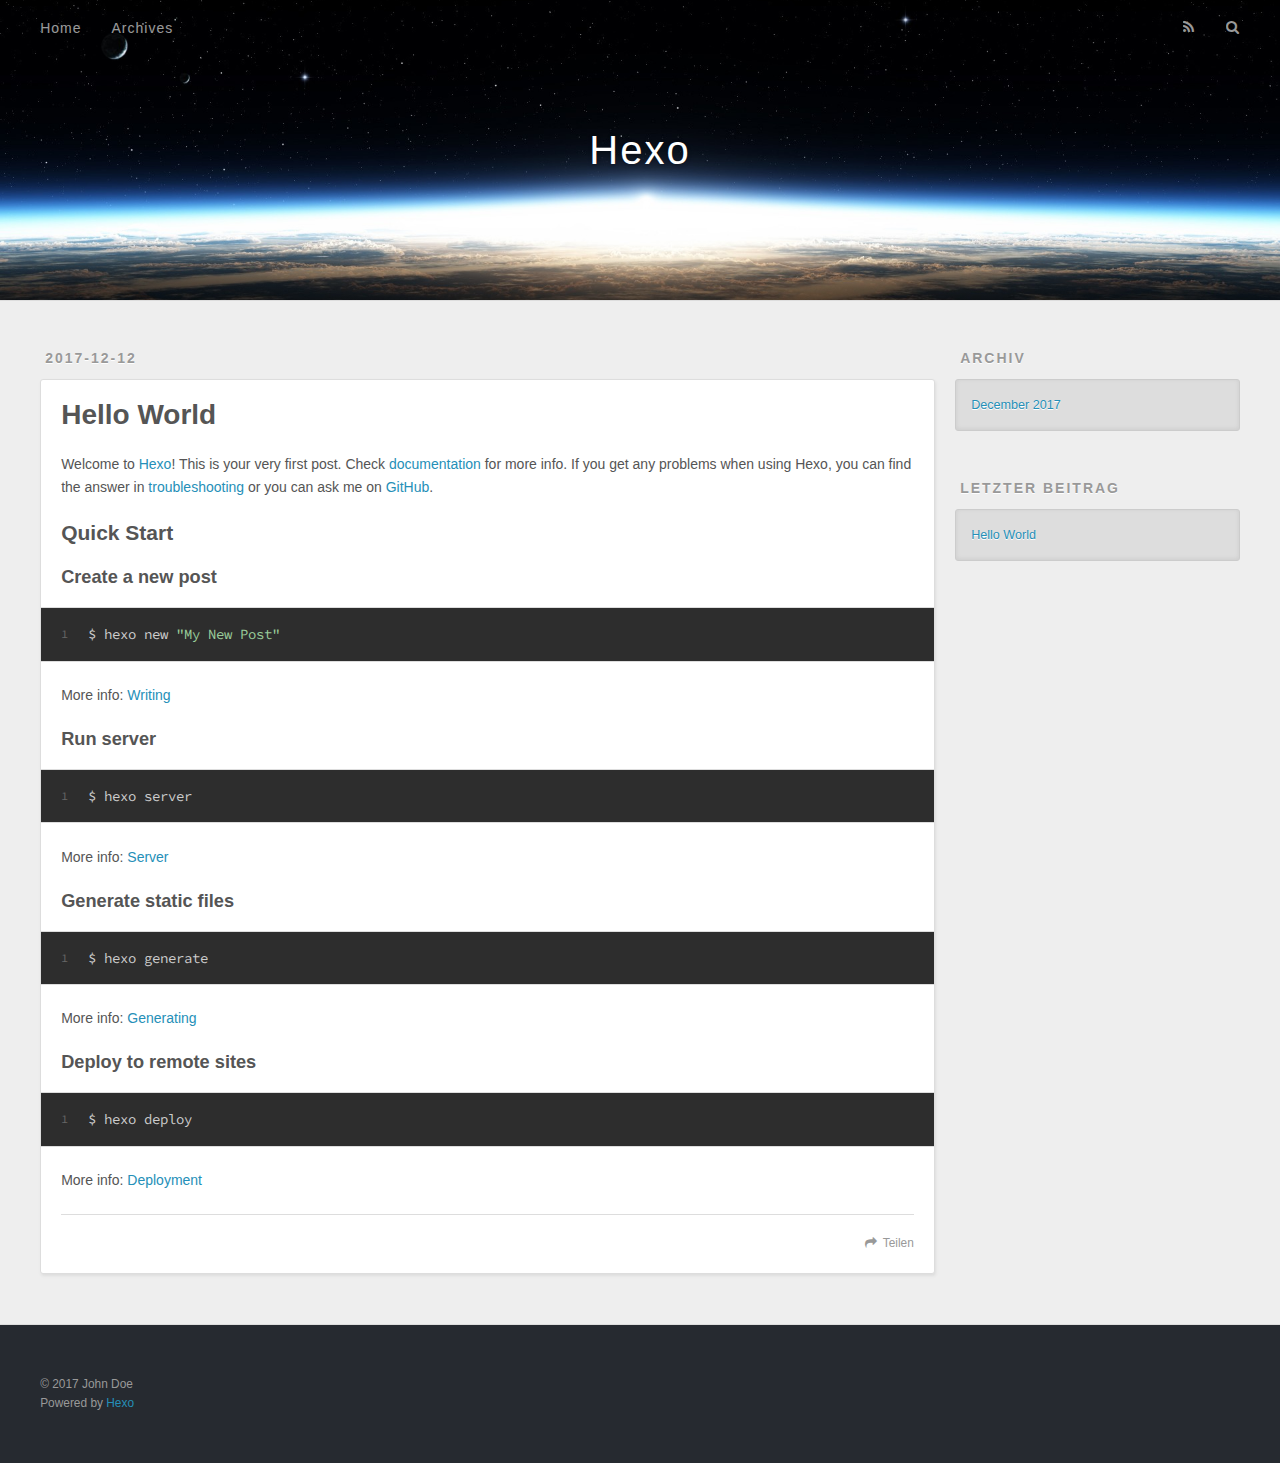
==== index.html @ 8f823b6c "Site updated: 2017-12-12 21:02:18" ====
<!DOCTYPE html>
<html>
<head>
  <meta charset="utf-8">
  

  
  <title>Hexo</title>
  <meta name="viewport" content="width=device-width, initial-scale=1, maximum-scale=1">
  <meta property="og:type" content="website">
<meta property="og:title" content="Hexo">
<meta property="og:url" content="http://yoursite.com/index.html">
<meta property="og:site_name" content="Hexo">
<meta name="twitter:card" content="summary">
<meta name="twitter:title" content="Hexo">
  
    <link rel="alternate" href="/atom.xml" title="Hexo" type="application/atom+xml">
  
  
    <link rel="icon" href="/favicon.png">
  
  
    <link href="//fonts.googleapis.com/css?family=Source+Code+Pro" rel="stylesheet" type="text/css">
  
  <link rel="stylesheet" href="/css/style.css">
</head>

<body>
  <div id="container">
    <div id="wrap">
      <header id="header">
  <div id="banner"></div>
  <div id="header-outer" class="outer">
    <div id="header-title" class="inner">
      <h1 id="logo-wrap">
        <a href="/" id="logo">Hexo</a>
      </h1>
      
    </div>
    <div id="header-inner" class="inner">
      <nav id="main-nav">
        <a id="main-nav-toggle" class="nav-icon"></a>
        
          <a class="main-nav-link" href="/">Home</a>
        
          <a class="main-nav-link" href="/archives">Archives</a>
        
      </nav>
      <nav id="sub-nav">
        
          <a id="nav-rss-link" class="nav-icon" href="/atom.xml" title="RSS Feed"></a>
        
        <a id="nav-search-btn" class="nav-icon" title="Suche"></a>
      </nav>
      <div id="search-form-wrap">
        <form action="//google.com/search" method="get" accept-charset="UTF-8" class="search-form"><input type="search" name="q" class="search-form-input" placeholder="Search"><button type="submit" class="search-form-submit">&#xF002;</button><input type="hidden" name="sitesearch" value="http://yoursite.com"></form>
      </div>
    </div>
  </div>
</header>
      <div class="outer">
        <section id="main">
  
    <article id="post-hello-world" class="article article-type-post" itemscope itemprop="blogPost">
  <div class="article-meta">
    <a href="/2017/12/12/hello-world/" class="article-date">
  <time datetime="2017-12-12T12:50:44.742Z" itemprop="datePublished">2017-12-12</time>
</a>
    
  </div>
  <div class="article-inner">
    
    
      <header class="article-header">
        
  
    <h1 itemprop="name">
      <a class="article-title" href="/2017/12/12/hello-world/">Hello World</a>
    </h1>
  

      </header>
    
    <div class="article-entry" itemprop="articleBody">
      
        <p>Welcome to <a href="https://hexo.io/" target="_blank" rel="noopener">Hexo</a>! This is your very first post. Check <a href="https://hexo.io/docs/" target="_blank" rel="noopener">documentation</a> for more info. If you get any problems when using Hexo, you can find the answer in <a href="https://hexo.io/docs/troubleshooting.html" target="_blank" rel="noopener">troubleshooting</a> or you can ask me on <a href="https://github.com/hexojs/hexo/issues" target="_blank" rel="noopener">GitHub</a>.</p>
<h2 id="Quick-Start"><a href="#Quick-Start" class="headerlink" title="Quick Start"></a>Quick Start</h2><h3 id="Create-a-new-post"><a href="#Create-a-new-post" class="headerlink" title="Create a new post"></a>Create a new post</h3><figure class="highlight bash"><table><tr><td class="gutter"><pre><span class="line">1</span><br></pre></td><td class="code"><pre><span class="line">$ hexo new <span class="string">"My New Post"</span></span><br></pre></td></tr></table></figure>
<p>More info: <a href="https://hexo.io/docs/writing.html" target="_blank" rel="noopener">Writing</a></p>
<h3 id="Run-server"><a href="#Run-server" class="headerlink" title="Run server"></a>Run server</h3><figure class="highlight bash"><table><tr><td class="gutter"><pre><span class="line">1</span><br></pre></td><td class="code"><pre><span class="line">$ hexo server</span><br></pre></td></tr></table></figure>
<p>More info: <a href="https://hexo.io/docs/server.html" target="_blank" rel="noopener">Server</a></p>
<h3 id="Generate-static-files"><a href="#Generate-static-files" class="headerlink" title="Generate static files"></a>Generate static files</h3><figure class="highlight bash"><table><tr><td class="gutter"><pre><span class="line">1</span><br></pre></td><td class="code"><pre><span class="line">$ hexo generate</span><br></pre></td></tr></table></figure>
<p>More info: <a href="https://hexo.io/docs/generating.html" target="_blank" rel="noopener">Generating</a></p>
<h3 id="Deploy-to-remote-sites"><a href="#Deploy-to-remote-sites" class="headerlink" title="Deploy to remote sites"></a>Deploy to remote sites</h3><figure class="highlight bash"><table><tr><td class="gutter"><pre><span class="line">1</span><br></pre></td><td class="code"><pre><span class="line">$ hexo deploy</span><br></pre></td></tr></table></figure>
<p>More info: <a href="https://hexo.io/docs/deployment.html" target="_blank" rel="noopener">Deployment</a></p>

      
    </div>
    <footer class="article-footer">
      <a data-url="http://yoursite.com/2017/12/12/hello-world/" data-id="cjb3mtfdx0000e4c8qocgkkzi" class="article-share-link">Teilen</a>
      
      
    </footer>
  </div>
  
</article>


  


</section>
        
          <aside id="sidebar">
  
    

  
    

  
    
  
    
  <div class="widget-wrap">
    <h3 class="widget-title">Archiv</h3>
    <div class="widget">
      <ul class="archive-list"><li class="archive-list-item"><a class="archive-list-link" href="/archives/2017/12/">December 2017</a></li></ul>
    </div>
  </div>


  
    
  <div class="widget-wrap">
    <h3 class="widget-title">letzter Beitrag</h3>
    <div class="widget">
      <ul>
        
          <li>
            <a href="/2017/12/12/hello-world/">Hello World</a>
          </li>
        
      </ul>
    </div>
  </div>

  
</aside>
        
      </div>
      <footer id="footer">
  
  <div class="outer">
    <div id="footer-info" class="inner">
      &copy; 2017 John Doe<br>
      Powered by <a href="http://hexo.io/" target="_blank">Hexo</a>
    </div>
  </div>
</footer>
    </div>
    <nav id="mobile-nav">
  
    <a href="/" class="mobile-nav-link">Home</a>
  
    <a href="/archives" class="mobile-nav-link">Archives</a>
  
</nav>
    

<script src="//ajax.googleapis.com/ajax/libs/jquery/2.0.3/jquery.min.js"></script>


  <link rel="stylesheet" href="/fancybox/jquery.fancybox.css">
  <script src="/fancybox/jquery.fancybox.pack.js"></script>


<script src="/js/script.js"></script>



  </div>
</body>
</html>
---- css/style.css ----
body {
  width: 100%;
}
body:before,
body:after {
  content: "";
  display: table;
}
body:after {
  clear: both;
}
html,
body,
div,
span,
applet,
object,
iframe,
h1,
h2,
h3,
h4,
h5,
h6,
p,
blockquote,
pre,
a,
abbr,
acronym,
address,
big,
cite,
code,
del,
dfn,
em,
img,
ins,
kbd,
q,
s,
samp,
small,
strike,
strong,
sub,
sup,
tt,
var,
dl,
dt,
dd,
ol,
ul,
li,
fieldset,
form,
label,
legend,
table,
caption,
tbody,
tfoot,
thead,
tr,
th,
td {
  margin: 0;
  padding: 0;
  border: 0;
  outline: 0;
  font-weight: inherit;
  font-style: inherit;
  font-family: inherit;
  font-size: 100%;
  vertical-align: baseline;
}
body {
  line-height: 1;
  color: #000;
  background: #fff;
}
ol,
ul {
  list-style: none;
}
table {
  border-collapse: separate;
  border-spacing: 0;
  vertical-align: middle;
}
caption,
th,
td {
  text-align: left;
  font-weight: normal;
  vertical-align: middle;
}
a img {
  border: none;
}
input,
button {
  margin: 0;
  padding: 0;
}
input::-moz-focus-inner,
button::-moz-focus-inner {
  border: 0;
  padding: 0;
}
@font-face {
  font-family: FontAwesome;
  font-style: normal;
  font-weight: normal;
  src: url("fonts/fontawesome-webfont.eot?v=#4.0.3");
  src: url("fonts/fontawesome-webfont.eot?#iefix&v=#4.0.3") format("embedded-opentype"), url("fonts/fontawesome-webfont.woff?v=#4.0.3") format("woff"), url("fonts/fontawesome-webfont.ttf?v=#4.0.3") format("truetype"), url("fonts/fontawesome-webfont.svg#fontawesomeregular?v=#4.0.3") format("svg");
}
html,
body,
#container {
  height: 100%;
}
body {
  background: #eee;
  font: 14px -apple-system, BlinkMacSystemFont, "Segoe UI", "Roboto", "Oxygen", "Ubuntu", "Cantarell", "Fira Sans", "Droid Sans", "Helvetica Neue", sans-serif;
  -webkit-text-size-adjust: 100%;
}
.outer {
  max-width: 1220px;
  margin: 0 auto;
  padding: 0 20px;
}
.outer:before,
.outer:after {
  content: "";
  display: table;
}
.outer:after {
  clear: both;
}
.inner {
  display: inline;
  float: left;
  width: 98.3333333333333%;
  margin: 0 0.8333333333333%;
}
.left,
.alignleft {
  float: left;
}
.right,
.alignright {
  float: right;
}
.clear {
  clear: both;
}
#container {
  position: relative;
}
.mobile-nav-on {
  overflow: hidden;
}
#wrap {
  height: 100%;
  width: 100%;
  position: absolute;
  top: 0;
  left: 0;
  -webkit-transition: 0.2s ease-out;
  -moz-transition: 0.2s ease-out;
  -ms-transition: 0.2s ease-out;
  transition: 0.2s ease-out;
  z-index: 1;
  background: #eee;
}
.mobile-nav-on #wrap {
  left: 280px;
}
@media screen and (min-width: 768px) {
  #main {
    display: inline;
    float: left;
    width: 73.3333333333333%;
    margin: 0 0.8333333333333%;
  }
}
.article-date,
.article-category-link,
.archive-year,
.widget-title {
  text-decoration: none;
  text-transform: uppercase;
  letter-spacing: 2px;
  color: #999;
  margin-bottom: 1em;
  margin-left: 5px;
  line-height: 1em;
  text-shadow: 0 1px #fff;
  font-weight: bold;
}
.article-inner,
.archive-article-inner {
  background: #fff;
  -webkit-box-shadow: 1px 2px 3px #ddd;
  box-shadow: 1px 2px 3px #ddd;
  border: 1px solid #ddd;
  border-radius: 3px;
}
.article-entry h1,
.widget h1 {
  font-size: 2em;
}
.article-entry h2,
.widget h2 {
  font-size: 1.5em;
}
.article-entry h3,
.widget h3 {
  font-size: 1.3em;
}
.article-entry h4,
.widget h4 {
  font-size: 1.2em;
}
.article-entry h5,
.widget h5 {
  font-size: 1em;
}
.article-entry h6,
.widget h6 {
  font-size: 1em;
  color: #999;
}
.article-entry hr,
.widget hr {
  border: 1px dashed #ddd;
}
.article-entry strong,
.widget strong {
  font-weight: bold;
}
.article-entry em,
.widget em,
.article-entry cite,
.widget cite {
  font-style: italic;
}
.article-entry sup,
.widget sup,
.article-entry sub,
.widget sub {
  font-size: 0.75em;
  line-height: 0;
  position: relative;
  vertical-align: baseline;
}
.article-entry sup,
.widget sup {
  top: -0.5em;
}
.article-entry sub,
.widget sub {
  bottom: -0.2em;
}
.article-entry small,
.widget small {
  font-size: 0.85em;
}
.article-entry acronym,
.widget acronym,
.article-entry abbr,
.widget abbr {
  border-bottom: 1px dotted;
}
.article-entry ul,
.widget ul,
.article-entry ol,
.widget ol,
.article-entry dl,
.widget dl {
  margin: 0 20px;
  line-height: 1.6em;
}
.article-entry ul ul,
.widget ul ul,
.article-entry ol ul,
.widget ol ul,
.article-entry ul ol,
.widget ul ol,
.article-entry ol ol,
.widget ol ol {
  margin-top: 0;
  margin-bottom: 0;
}
.article-entry ul,
.widget ul {
  list-style: disc;
}
.article-entry ol,
.widget ol {
  list-style: decimal;
}
.article-entry dt,
.widget dt {
  font-weight: bold;
}
#header {
  height: 300px;
  position: relative;
  border-bottom: 1px solid #ddd;
}
#header:before,
#header:after {
  content: "";
  position: absolute;
  left: 0;
  right: 0;
  height: 40px;
}
#header:before {
  top: 0;
  background: -webkit-linear-gradient(rgba(0,0,0,0.2), transparent);
  background: -moz-linear-gradient(rgba(0,0,0,0.2), transparent);
  background: -ms-linear-gradient(rgba(0,0,0,0.2), transparent);
  background: linear-gradient(rgba(0,0,0,0.2), transparent);
}
#header:after {
  bottom: 0;
  background: -webkit-linear-gradient(transparent, rgba(0,0,0,0.2));
  background: -moz-linear-gradient(transparent, rgba(0,0,0,0.2));
  background: -ms-linear-gradient(transparent, rgba(0,0,0,0.2));
  background: linear-gradient(transparent, rgba(0,0,0,0.2));
}
#header-outer {
  height: 100%;
  position: relative;
}
#header-inner {
  position: relative;
  overflow: hidden;
}
#banner {
  position: absolute;
  top: 0;
  left: 0;
  width: 100%;
  height: 100%;
  background: url("images/banner.jpg") center #000;
  -webkit-background-size: cover;
  -moz-background-size: cover;
  background-size: cover;
  z-index: -1;
}
#header-title {
  text-align: center;
  height: 40px;
  position: absolute;
  top: 50%;
  left: 0;
  margin-top: -20px;
}
#logo,
#subtitle {
  text-decoration: none;
  color: #fff;
  font-weight: 300;
  text-shadow: 0 1px 4px rgba(0,0,0,0.3);
}
#logo {
  font-size: 40px;
  line-height: 40px;
  letter-spacing: 2px;
}
#subtitle {
  font-size: 16px;
  line-height: 16px;
  letter-spacing: 1px;
}
#subtitle-wrap {
  margin-top: 16px;
}
#main-nav {
  float: left;
  margin-left: -15px;
}
.nav-icon,
.main-nav-link {
  float: left;
  color: #fff;
  opacity: 0.6;
  text-decoration: none;
  text-shadow: 0 1px rgba(0,0,0,0.2);
  -webkit-transition: opacity 0.2s;
  -moz-transition: opacity 0.2s;
  -ms-transition: opacity 0.2s;
  transition: opacity 0.2s;
  display: block;
  padding: 20px 15px;
}
.nav-icon:hover,
.main-nav-link:hover {
  opacity: 1;
}
.nav-icon {
  font-family: FontAwesome;
  text-align: center;
  font-size: 14px;
  width: 14px;
  height: 14px;
  padding: 20px 15px;
  position: relative;
  cursor: pointer;
}
.main-nav-link {
  font-weight: 300;
  letter-spacing: 1px;
}
@media screen and (max-width: 479px) {
  .main-nav-link {
    display: none;
  }
}
#main-nav-toggle {
  display: none;
}
#main-nav-toggle:before {
  content: "\f0c9";
}
@media screen and (max-width: 479px) {
  #main-nav-toggle {
    display: block;
  }
}
#sub-nav {
  float: right;
  margin-right: -15px;
}
#nav-rss-link:before {
  content: "\f09e";
}
#nav-search-btn:before {
  content: "\f002";
}
#search-form-wrap {
  position: absolute;
  top: 15px;
  width: 150px;
  height: 30px;
  right: -150px;
  opacity: 0;
  -webkit-transition: 0.2s ease-out;
  -moz-transition: 0.2s ease-out;
  -ms-transition: 0.2s ease-out;
  transition: 0.2s ease-out;
}
#search-form-wrap.on {
  opacity: 1;
  right: 0;
}
@media screen and (max-width: 479px) {
  #search-form-wrap {
    width: 100%;
    right: -100%;
  }
}
.search-form {
  position: absolute;
  top: 0;
  left: 0;
  right: 0;
  background: #fff;
  padding: 5px 15px;
  border-radius: 15px;
  -webkit-box-shadow: 0 0 10px rgba(0,0,0,0.3);
  box-shadow: 0 0 10px rgba(0,0,0,0.3);
}
.search-form-input {
  border: none;
  background: none;
  color: #555;
  width: 100%;
  font: 13px -apple-system, BlinkMacSystemFont, "Segoe UI", "Roboto", "Oxygen", "Ubuntu", "Cantarell", "Fira Sans", "Droid Sans", "Helvetica Neue", sans-serif;
  outline: none;
}
.search-form-input::-webkit-search-results-decoration,
.search-form-input::-webkit-search-cancel-button {
  -webkit-appearance: none;
}
.search-form-submit {
  position: absolute;
  top: 50%;
  right: 10px;
  margin-top: -7px;
  font: 13px FontAwesome;
  border: none;
  background: none;
  color: #bbb;
  cursor: pointer;
}
.search-form-submit:hover,
.search-form-submit:focus {
  color: #777;
}
.article {
  margin: 50px 0;
}
.article-inner {
  overflow: hidden;
}
.article-meta:before,
.article-meta:after {
  content: "";
  display: table;
}
.article-meta:after {
  clear: both;
}
.article-date {
  float: left;
}
.article-category {
  float: left;
  line-height: 1em;
  color: #ccc;
  text-shadow: 0 1px #fff;
  margin-left: 8px;
}
.article-category:before {
  content: "\2022";
}
.article-category-link {
  margin: 0 12px 1em;
}
.article-header {
  padding: 20px 20px 0;
}
.article-title {
  text-decoration: none;
  font-size: 2em;
  font-weight: bold;
  color: #555;
  line-height: 1.1em;
  -webkit-transition: color 0.2s;
  -moz-transition: color 0.2s;
  -ms-transition: color 0.2s;
  transition: color 0.2s;
}
a.article-title:hover {
  color: #258fb8;
}
.article-entry {
  color: #555;
  padding: 0 20px;
}
.article-entry:before,
.article-entry:after {
  content: "";
  display: table;
}
.article-entry:after {
  clear: both;
}
.article-entry p,
.article-entry table {
  line-height: 1.6em;
  margin: 1.6em 0;
}
.article-entry h1,
.article-entry h2,
.article-entry h3,
.article-entry h4,
.article-entry h5,
.article-entry h6 {
  font-weight: bold;
}
.article-entry h1,
.article-entry h2,
.article-entry h3,
.article-entry h4,
.article-entry h5,
.article-entry h6 {
  line-height: 1.1em;
  margin: 1.1em 0;
}
.article-entry a {
  color: #258fb8;
  text-decoration: none;
}
.article-entry a:hover {
  text-decoration: underline;
}
.article-entry ul,
.article-entry ol,
.article-entry dl {
  margin-top: 1.6em;
  margin-bottom: 1.6em;
}
.article-entry img,
.article-entry video {
  max-width: 100%;
  height: auto;
  display: block;
  margin: auto;
}
.article-entry iframe {
  border: none;
}
.article-entry table {
  width: 100%;
  border-collapse: collapse;
  border-spacing: 0;
}
.article-entry th {
  font-weight: bold;
  border-bottom: 3px solid #ddd;
  padding-bottom: 0.5em;
}
.article-entry td {
  border-bottom: 1px solid #ddd;
  padding: 10px 0;
}
.article-entry blockquote {
  font-family: Georgia, "Times New Roman", serif;
  font-size: 1.4em;
  margin: 1.6em 20px;
  text-align: center;
}
.article-entry blockquote footer {
  font-size: 14px;
  margin: 1.6em 0;
  font-family: -apple-system, BlinkMacSystemFont, "Segoe UI", "Roboto", "Oxygen", "Ubuntu", "Cantarell", "Fira Sans", "Droid Sans", "Helvetica Neue", sans-serif;
}
.article-entry blockquote footer cite:before {
  content: "—";
  padding: 0 0.5em;
}
.article-entry .pullquote {
  text-align: left;
  width: 45%;
  margin: 0;
}
.article-entry .pullquote.left {
  margin-left: 0.5em;
  margin-right: 1em;
}
.article-entry .pullquote.right {
  margin-right: 0.5em;
  margin-left: 1em;
}
.article-entry .caption {
  color: #999;
  display: block;
  font-size: 0.9em;
  margin-top: 0.5em;
  position: relative;
  text-align: center;
}
.article-entry .video-container {
  position: relative;
  padding-top: 56.25%;
  height: 0;
  overflow: hidden;
}
.article-entry .video-container iframe,
.article-entry .video-container object,
.article-entry .video-container embed {
  position: absolute;
  top: 0;
  left: 0;
  width: 100%;
  height: 100%;
  margin-top: 0;
}
.article-more-link a {
  display: inline-block;
  line-height: 1em;
  padding: 6px 15px;
  border-radius: 15px;
  background: #eee;
  color: #999;
  text-shadow: 0 1px #fff;
  text-decoration: none;
}
.article-more-link a:hover {
  background: #258fb8;
  color: #fff;
  text-decoration: none;
  text-shadow: 0 1px #1e7293;
}
.article-footer {
  font-size: 0.85em;
  line-height: 1.6em;
  border-top: 1px solid #ddd;
  padding-top: 1.6em;
  margin: 0 20px 20px;
}
.article-footer:before,
.article-footer:after {
  content: "";
  display: table;
}
.article-footer:after {
  clear: both;
}
.article-footer a {
  color: #999;
  text-decoration: none;
}
.article-footer a:hover {
  color: #555;
}
.article-tag-list-item {
  float: left;
  margin-right: 10px;
}
.article-tag-list-link:before {
  content: "#";
}
.article-comment-link {
  float: right;
}
.article-comment-link:before {
  content: "\f075";
  font-family: FontAwesome;
  padding-right: 8px;
}
.article-share-link {
  cursor: pointer;
  float: right;
  margin-left: 20px;
}
.article-share-link:before {
  content: "\f064";
  font-family: FontAwesome;
  padding-right: 6px;
}
#article-nav {
  position: relative;
}
#article-nav:before,
#article-nav:after {
  content: "";
  display: table;
}
#article-nav:after {
  clear: both;
}
@media screen and (min-width: 768px) {
  #article-nav {
    margin: 50px 0;
  }
  #article-nav:before {
    width: 8px;
    height: 8px;
    position: absolute;
    top: 50%;
    left: 50%;
    margin-top: -4px;
    margin-left: -4px;
    content: "";
    border-radius: 50%;
    background: #ddd;
    -webkit-box-shadow: 0 1px 2px #fff;
    box-shadow: 0 1px 2px #fff;
  }
}
.article-nav-link-wrap {
  text-decoration: none;
  text-shadow: 0 1px #fff;
  color: #999;
  -webkit-box-sizing: border-box;
  -moz-box-sizing: border-box;
  box-sizing: border-box;
  margin-top: 50px;
  text-align: center;
  display: block;
}
.article-nav-link-wrap:hover {
  color: #555;
}
@media screen and (min-width: 768px) {
  .article-nav-link-wrap {
    width: 50%;
    margin-top: 0;
  }
}
@media screen and (min-width: 768px) {
  #article-nav-newer {
    float: left;
    text-align: right;
    padding-right: 20px;
  }
}
@media screen and (min-width: 768px) {
  #article-nav-older {
    float: right;
    text-align: left;
    padding-left: 20px;
  }
}
.article-nav-caption {
  text-transform: uppercase;
  letter-spacing: 2px;
  color: #ddd;
  line-height: 1em;
  font-weight: bold;
}
#article-nav-newer .article-nav-caption {
  margin-right: -2px;
}
.article-nav-title {
  font-size: 0.85em;
  line-height: 1.6em;
  margin-top: 0.5em;
}
.article-share-box {
  position: absolute;
  display: none;
  background: #fff;
  -webkit-box-shadow: 1px 2px 10px rgba(0,0,0,0.2);
  box-shadow: 1px 2px 10px rgba(0,0,0,0.2);
  border-radius: 3px;
  margin-left: -145px;
  overflow: hidden;
  z-index: 1;
}
.article-share-box.on {
  display: block;
}
.article-share-input {
  width: 100%;
  background: none;
  -webkit-box-sizing: border-box;
  -moz-box-sizing: border-box;
  box-sizing: border-box;
  font: 14px -apple-system, BlinkMacSystemFont, "Segoe UI", "Roboto", "Oxygen", "Ubuntu", "Cantarell", "Fira Sans", "Droid Sans", "Helvetica Neue", sans-serif;
  padding: 0 15px;
  color: #555;
  outline: none;
  border: 1px solid #ddd;
  border-radius: 3px 3px 0 0;
  height: 36px;
  line-height: 36px;
}
.article-share-links {
  background: #eee;
}
.article-share-links:before,
.article-share-links:after {
  content: "";
  display: table;
}
.article-share-links:after {
  clear: both;
}
.article-share-twitter,
.article-share-facebook,
.article-share-pinterest,
.article-share-google {
  width: 50px;
  height: 36px;
  display: block;
  float: left;
  position: relative;
  color: #999;
  text-shadow: 0 1px #fff;
}
.article-share-twitter:before,
.article-share-facebook:before,
.article-share-pinterest:before,
.article-share-google:before {
  font-size: 20px;
  font-family: FontAwesome;
  width: 20px;
  height: 20px;
  position: absolute;
  top: 50%;
  left: 50%;
  margin-top: -10px;
  margin-left: -10px;
  text-align: center;
}
.article-share-twitter:hover,
.article-share-facebook:hover,
.article-share-pinterest:hover,
.article-share-google:hover {
  color: #fff;
}
.article-share-twitter:before {
  content: "\f099";
}
.article-share-twitter:hover {
  background: #00aced;
  text-shadow: 0 1px #008abe;
}
.article-share-facebook:before {
  content: "\f09a";
}
.article-share-facebook:hover {
  background: #3b5998;
  text-shadow: 0 1px #2f477a;
}
.article-share-pinterest:before {
  content: "\f0d2";
}
.article-share-pinterest:hover {
  background: #cb2027;
  text-shadow: 0 1px #a21a1f;
}
.article-share-google:before {
  content: "\f0d5";
}
.article-share-google:hover {
  background: #dd4b39;
  text-shadow: 0 1px #be3221;
}
.article-gallery {
  background: #000;
  position: relative;
}
.article-gallery-photos {
  position: relative;
  overflow: hidden;
}
.article-gallery-img {
  display: none;
  max-width: 100%;
}
.article-gallery-img:first-child {
  display: block;
}
.article-gallery-img.loaded {
  position: absolute;
  display: block;
}
.article-gallery-img img {
  display: block;
  max-width: 100%;
  margin: 0 auto;
}
#comments {
  background: #fff;
  -webkit-box-shadow: 1px 2px 3px #ddd;
  box-shadow: 1px 2px 3px #ddd;
  padding: 20px;
  border: 1px solid #ddd;
  border-radius: 3px;
  margin: 50px 0;
}
#comments a {
  color: #258fb8;
}
.archives-wrap {
  margin: 50px 0;
}
.archives:before,
.archives:after {
  content: "";
  display: table;
}
.archives:after {
  clear: both;
}
.archive-year-wrap {
  margin-bottom: 1em;
}
.archives {
  -webkit-column-gap: 10px;
  -moz-column-gap: 10px;
  column-gap: 10px;
}
@media screen and (min-width: 480px) and (max-width: 767px) {
  .archives {
    -webkit-column-count: 2;
    -moz-column-count: 2;
    column-count: 2;
  }
}
@media screen and (min-width: 768px) {
  .archives {
    -webkit-column-count: 3;
    -moz-column-count: 3;
    column-count: 3;
  }
}
.archive-article {
  -webkit-column-break-inside: avoid;
  page-break-inside: avoid;
  overflow: hidden;
  break-inside: avoid-column;
}
.archive-article-inner {
  padding: 10px;
  margin-bottom: 15px;
}
.archive-article-title {
  text-decoration: none;
  font-weight: bold;
  color: #555;
  -webkit-transition: color 0.2s;
  -moz-transition: color 0.2s;
  -ms-transition: color 0.2s;
  transition: color 0.2s;
  line-height: 1.6em;
}
.archive-article-title:hover {
  color: #258fb8;
}
.archive-article-footer {
  margin-top: 1em;
}
.archive-article-date {
  color: #999;
  text-decoration: none;
  font-size: 0.85em;
  line-height: 1em;
  margin-bottom: 0.5em;
  display: block;
}
#page-nav {
  margin: 50px auto;
  background: #fff;
  -webkit-box-shadow: 1px 2px 3px #ddd;
  box-shadow: 1px 2px 3px #ddd;
  border: 1px solid #ddd;
  border-radius: 3px;
  text-align: center;
  color: #999;
  overflow: hidden;
}
#page-nav:before,
#page-nav:after {
  content: "";
  display: table;
}
#page-nav:after {
  clear: both;
}
#page-nav a,
#page-nav span {
  padding: 10px 20px;
  line-height: 1;
  height: 2ex;
}
#page-nav a {
  color: #999;
  text-decoration: none;
}
#page-nav a:hover {
  background: #999;
  color: #fff;
}
#page-nav .prev {
  float: left;
}
#page-nav .next {
  float: right;
}
#page-nav .page-number {
  display: inline-block;
}
@media screen and (max-width: 479px) {
  #page-nav .page-number {
    display: none;
  }
}
#page-nav .current {
  color: #555;
  font-weight: bold;
}
#page-nav .space {
  color: #ddd;
}
#footer {
  background: #262a30;
  padding: 50px 0;
  border-top: 1px solid #ddd;
  color: #999;
}
#footer a {
  color: #258fb8;
  text-decoration: none;
}
#footer a:hover {
  text-decoration: underline;
}
#footer-info {
  line-height: 1.6em;
  font-size: 0.85em;
}
.article-entry pre,
.article-entry .highlight {
  background: #2d2d2d;
  margin: 0 -20px;
  padding: 15px 20px;
  border-style: solid;
  border-color: #ddd;
  border-width: 1px 0;
  overflow: auto;
  color: #ccc;
  line-height: 22.400000000000002px;
}
.article-entry .highlight .gutter pre,
.article-entry .gist .gist-file .gist-data .line-numbers {
  color: #666;
  font-size: 0.85em;
}
.article-entry pre,
.article-entry code {
  font-family: "Source Code Pro", Consolas, Monaco, Menlo, Consolas, monospace;
}
.article-entry code {
  background: #eee;
  text-shadow: 0 1px #fff;
  padding: 0 0.3em;
}
.article-entry pre code {
  background: none;
  text-shadow: none;
  padding: 0;
}
.article-entry .highlight pre {
  border: none;
  margin: 0;
  padding: 0;
}
.article-entry .highlight table {
  margin: 0;
  width: auto;
}
.article-entry .highlight td {
  border: none;
  padding: 0;
}
.article-entry .highlight figcaption {
  font-size: 0.85em;
  color: #999;
  line-height: 1em;
  margin-bottom: 1em;
}
.article-entry .highlight figcaption:before,
.article-entry .highlight figcaption:after {
  content: "";
  display: table;
}
.article-entry .highlight figcaption:after {
  clear: both;
}
.article-entry .highlight figcaption a {
  float: right;
}
.article-entry .highlight .gutter pre {
  text-align: right;
  padding-right: 20px;
}
.article-entry .highlight .line {
  height: 22.400000000000002px;
}
.article-entry .highlight .line.marked {
  background: #515151;
}
.article-entry .gist {
  margin: 0 -20px;
  border-style: solid;
  border-color: #ddd;
  border-width: 1px 0;
  background: #2d2d2d;
  padding: 15px 20px 15px 0;
}
.article-entry .gist .gist-file {
  border: none;
  font-family: "Source Code Pro", Consolas, Monaco, Menlo, Consolas, monospace;
  margin: 0;
}
.article-entry .gist .gist-file .gist-data {
  background: none;
  border: none;
}
.article-entry .gist .gist-file .gist-data .line-numbers {
  background: none;
  border: none;
  padding: 0 20px 0 0;
}
.article-entry .gist .gist-file .gist-data .line-data {
  padding: 0 !important;
}
.article-entry .gist .gist-file .highlight {
  margin: 0;
  padding: 0;
  border: none;
}
.article-entry .gist .gist-file .gist-meta {
  background: #2d2d2d;
  color: #999;
  font: 0.85em -apple-system, BlinkMacSystemFont, "Segoe UI", "Roboto", "Oxygen", "Ubuntu", "Cantarell", "Fira Sans", "Droid Sans", "Helvetica Neue", sans-serif;
  text-shadow: 0 0;
  padding: 0;
  margin-top: 1em;
  margin-left: 20px;
}
.article-entry .gist .gist-file .gist-meta a {
  color: #258fb8;
  font-weight: normal;
}
.article-entry .gist .gist-file .gist-meta a:hover {
  text-decoration: underline;
}
pre .comment,
pre .title {
  color: #999;
}
pre .variable,
pre .attribute,
pre .tag,
pre .regexp,
pre .ruby .constant,
pre .xml .tag .title,
pre .xml .pi,
pre .xml .doctype,
pre .html .doctype,
pre .css .id,
pre .css .class,
pre .css .pseudo {
  color: #f2777a;
}
pre .number,
pre .preprocessor,
pre .built_in,
pre .literal,
pre .params,
pre .constant {
  color: #f99157;
}
pre .class,
pre .ruby .class .title,
pre .css .rules .attribute {
  color: #9c9;
}
pre .string,
pre .value,
pre .inheritance,
pre .header,
pre .ruby .symbol,
pre .xml .cdata {
  color: #9c9;
}
pre .css .hexcolor {
  color: #6cc;
}
pre .function,
pre .python .decorator,
pre .python .title,
pre .ruby .function .title,
pre .ruby .title .keyword,
pre .perl .sub,
pre .javascript .title,
pre .coffeescript .title {
  color: #69c;
}
pre .keyword,
pre .javascript .function {
  color: #c9c;
}
@media screen and (max-width: 479px) {
  #mobile-nav {
    position: absolute;
    top: 0;
    left: 0;
    width: 280px;
    height: 100%;
    background: #191919;
    border-right: 1px solid #fff;
  }
}
@media screen and (max-width: 479px) {
  .mobile-nav-link {
    display: block;
    color: #999;
    text-decoration: none;
    padding: 15px 20px;
    font-weight: bold;
  }
  .mobile-nav-link:hover {
    color: #fff;
  }
}
@media screen and (min-width: 768px) {
  #sidebar {
    display: inline;
    float: left;
    width: 23.3333333333333%;
    margin: 0 0.8333333333333%;
  }
}
.widget-wrap {
  margin: 50px 0;
}
.widget {
  color: #777;
  text-shadow: 0 1px #fff;
  background: #ddd;
  -webkit-box-shadow: 0 -1px 4px #ccc inset;
  box-shadow: 0 -1px 4px #ccc inset;
  border: 1px solid #ccc;
  padding: 15px;
  border-radius: 3px;
}
.widget a {
  color: #258fb8;
  text-decoration: none;
}
.widget a:hover {
  text-decoration: underline;
}
.widget ul ul,
.widget ol ul,
.widget dl ul,
.widget ul ol,
.widget ol ol,
.widget dl ol,
.widget ul dl,
.widget ol dl,
.widget dl dl {
  margin-left: 15px;
  list-style: disc;
}
.widget {
  line-height: 1.6em;
  word-wrap: break-word;
  font-size: 0.9em;
}
.widget ul,
.widget ol {
  list-style: none;
  margin: 0;
}
.widget ul ul,
.widget ol ul,
.widget ul ol,
.widget ol ol {
  margin: 0 20px;
}
.widget ul ul,
.widget ol ul {
  list-style: disc;
}
.widget ul ol,
.widget ol ol {
  list-style: decimal;
}
.category-list-count,
.tag-list-count,
.archive-list-count {
  padding-left: 5px;
  color: #999;
  font-size: 0.85em;
}
.category-list-count:before,
.tag-list-count:before,
.archive-list-count:before {
  content: "(";
}
.category-list-count:after,
.tag-list-count:after,
.archive-list-count:after {
  content: ")";
}
.tagcloud a {
  margin-right: 5px;
  display: inline-block;
}
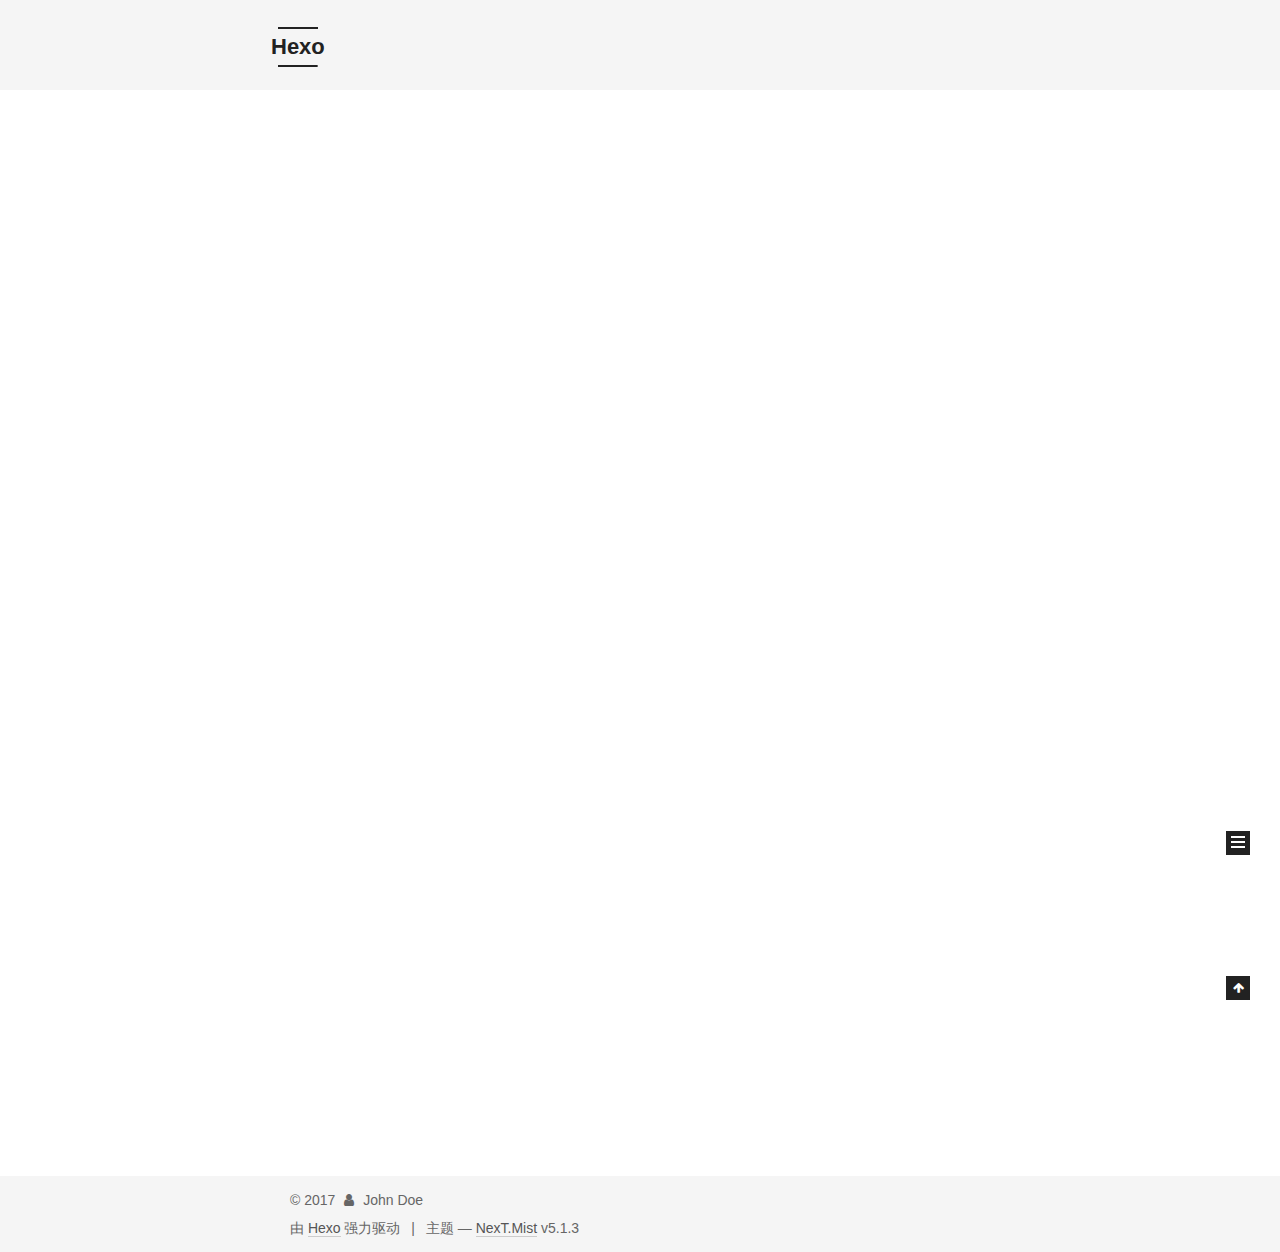
==== commit 29d5ba66: "Site updated: 2017-12-12 21:17:49" ====
--- a/index.html
+++ b/index.html
@@ -1,89 +1,308 @@
 <!DOCTYPE html>
-<html>
+
+
+
+  
+
+
+<html class="theme-next mist use-motion" lang="zh-Hans">
 <head>
-  <meta charset="utf-8">
-  
-
-  
-  <title>Hexo</title>
-  <meta name="viewport" content="width=device-width, initial-scale=1, maximum-scale=1">
-  <meta property="og:type" content="website">
+  <meta charset="UTF-8"/>
+<meta http-equiv="X-UA-Compatible" content="IE=edge" />
+<meta name="viewport" content="width=device-width, initial-scale=1, maximum-scale=1"/>
+<meta name="theme-color" content="#222">
+
+
+
+
+
+
+
+
+
+<meta http-equiv="Cache-Control" content="no-transform" />
+<meta http-equiv="Cache-Control" content="no-siteapp" />
+
+
+
+
+
+
+
+
+
+
+
+
+
+
+
+
+  
+  
+  <link href="/lib/fancybox/source/jquery.fancybox.css?v=2.1.5" rel="stylesheet" type="text/css" />
+
+
+
+
+
+
+
+<link href="/lib/font-awesome/css/font-awesome.min.css?v=4.6.2" rel="stylesheet" type="text/css" />
+
+<link href="/css/main.css?v=5.1.3" rel="stylesheet" type="text/css" />
+
+
+  <link rel="apple-touch-icon" sizes="180x180" href="/images/apple-touch-icon-next.png?v=5.1.3">
+
+
+  <link rel="icon" type="image/png" sizes="32x32" href="/images/favicon-32x32-next.png?v=5.1.3">
+
+
+  <link rel="icon" type="image/png" sizes="16x16" href="/images/favicon-16x16-next.png?v=5.1.3">
+
+
+  <link rel="mask-icon" href="/images/logo.svg?v=5.1.3" color="#222">
+
+
+
+
+
+  <meta name="keywords" content="Hexo, NexT" />
+
+
+
+
+
+  <link rel="alternate" href="/atom.xml" title="Hexo" type="application/atom+xml" />
+
+
+
+
+
+
+<meta property="og:type" content="website">
 <meta property="og:title" content="Hexo">
 <meta property="og:url" content="http://yoursite.com/index.html">
 <meta property="og:site_name" content="Hexo">
+<meta property="og:locale" content="zh-Hans">
 <meta name="twitter:card" content="summary">
 <meta name="twitter:title" content="Hexo">
-  
-    <link rel="alternate" href="/atom.xml" title="Hexo" type="application/atom+xml">
-  
-  
-    <link rel="icon" href="/favicon.png">
-  
-  
-    <link href="//fonts.googleapis.com/css?family=Source+Code+Pro" rel="stylesheet" type="text/css">
-  
-  <link rel="stylesheet" href="/css/style.css">
+
+
+
+<script type="text/javascript" id="hexo.configurations">
+  var NexT = window.NexT || {};
+  var CONFIG = {
+    root: '/',
+    scheme: 'Mist',
+    version: '5.1.3',
+    sidebar: {"position":"left","display":"post","offset":12,"b2t":false,"scrollpercent":false,"onmobile":false},
+    fancybox: true,
+    tabs: true,
+    motion: {"enable":true,"async":false,"transition":{"post_block":"fadeIn","post_header":"slideDownIn","post_body":"slideDownIn","coll_header":"slideLeftIn","sidebar":"slideUpIn"}},
+    duoshuo: {
+      userId: '0',
+      author: '博主'
+    },
+    algolia: {
+      applicationID: '',
+      apiKey: '',
+      indexName: '',
+      hits: {"per_page":10},
+      labels: {"input_placeholder":"Search for Posts","hits_empty":"We didn't find any results for the search: ${query}","hits_stats":"${hits} results found in ${time} ms"}
+    }
+  };
+</script>
+
+
+
+  <link rel="canonical" href="http://yoursite.com/"/>
+
+
+
+
+
+  <title>Hexo</title>
+  
+
+
+
+
+
+
+
+
 </head>
 
-<body>
-  <div id="container">
-    <div id="wrap">
-      <header id="header">
-  <div id="banner"></div>
-  <div id="header-outer" class="outer">
-    <div id="header-title" class="inner">
-      <h1 id="logo-wrap">
-        <a href="/" id="logo">Hexo</a>
-      </h1>
-      
+<body itemscope itemtype="http://schema.org/WebPage" lang="zh-Hans">
+
+  
+  
+    
+  
+
+  <div class="container sidebar-position-left 
+  page-home">
+    <div class="headband"></div>
+
+    <header id="header" class="header" itemscope itemtype="http://schema.org/WPHeader">
+      <div class="header-inner"><div class="site-brand-wrapper">
+  <div class="site-meta ">
+    
+
+    <div class="custom-logo-site-title">
+      <a href="/"  class="brand" rel="start">
+        <span class="logo-line-before"><i></i></span>
+        <span class="site-title">Hexo</span>
+        <span class="logo-line-after"><i></i></span>
+      </a>
     </div>
-    <div id="header-inner" class="inner">
-      <nav id="main-nav">
-        <a id="main-nav-toggle" class="nav-icon"></a>
-        
-          <a class="main-nav-link" href="/">Home</a>
-        
-          <a class="main-nav-link" href="/archives">Archives</a>
-        
-      </nav>
-      <nav id="sub-nav">
-        
-          <a id="nav-rss-link" class="nav-icon" href="/atom.xml" title="RSS Feed"></a>
-        
-        <a id="nav-search-btn" class="nav-icon" title="Suche"></a>
-      </nav>
-      <div id="search-form-wrap">
-        <form action="//google.com/search" method="get" accept-charset="UTF-8" class="search-form"><input type="search" name="q" class="search-form-input" placeholder="Search"><button type="submit" class="search-form-submit">&#xF002;</button><input type="hidden" name="sitesearch" value="http://yoursite.com"></form>
-      </div>
-    </div>
+      
+        <p class="site-subtitle"></p>
+      
   </div>
-</header>
-      <div class="outer">
-        <section id="main">
-  
-    <article id="post-hello-world" class="article article-type-post" itemscope itemprop="blogPost">
-  <div class="article-meta">
-    <a href="/2017/12/12/hello-world/" class="article-date">
-  <time datetime="2017-12-12T12:50:44.742Z" itemprop="datePublished">2017-12-12</time>
-</a>
-    
+
+  <div class="site-nav-toggle">
+    <button>
+      <span class="btn-bar"></span>
+      <span class="btn-bar"></span>
+      <span class="btn-bar"></span>
+    </button>
   </div>
-  <div class="article-inner">
-    
-    
-      <header class="article-header">
-        
-  
-    <h1 itemprop="name">
-      <a class="article-title" href="/2017/12/12/hello-world/">Hello World</a>
-    </h1>
-  
-
+</div>
+
+<nav class="site-nav">
+  
+
+  
+    <ul id="menu" class="menu">
+      
+        
+        <li class="menu-item menu-item-home">
+          <a href="/" rel="section">
+            
+              <i class="menu-item-icon fa fa-fw fa-home"></i> <br />
+            
+            首页
+          </a>
+        </li>
+      
+        
+        <li class="menu-item menu-item-archives">
+          <a href="/archives/" rel="section">
+            
+              <i class="menu-item-icon fa fa-fw fa-archive"></i> <br />
+            
+            归档
+          </a>
+        </li>
+      
+
+      
+    </ul>
+  
+
+  
+</nav>
+
+
+
+ </div>
+    </header>
+
+    <main id="main" class="main">
+      <div class="main-inner">
+        <div class="content-wrap">
+          <div id="content" class="content">
+            
+  <section id="posts" class="posts-expand">
+    
+      
+
+  
+
+  
+  
+  
+
+  <article class="post post-type-normal" itemscope itemtype="http://schema.org/Article">
+  
+  
+  
+  <div class="post-block">
+    <link itemprop="mainEntityOfPage" href="http://yoursite.com/2017/12/12/hello-world/">
+
+    <span hidden itemprop="author" itemscope itemtype="http://schema.org/Person">
+      <meta itemprop="name" content="John Doe">
+      <meta itemprop="description" content="">
+      <meta itemprop="image" content="/images/avatar.gif">
+    </span>
+
+    <span hidden itemprop="publisher" itemscope itemtype="http://schema.org/Organization">
+      <meta itemprop="name" content="Hexo">
+    </span>
+
+    
+      <header class="post-header">
+
+        
+        
+          <h1 class="post-title" itemprop="name headline">
+                
+                <a class="post-title-link" href="/2017/12/12/hello-world/" itemprop="url">Hello World</a></h1>
+        
+
+        <div class="post-meta">
+          <span class="post-time">
+            
+              <span class="post-meta-item-icon">
+                <i class="fa fa-calendar-o"></i>
+              </span>
+              
+                <span class="post-meta-item-text">发表于</span>
+              
+              <time title="创建于" itemprop="dateCreated datePublished" datetime="2017-12-12T20:50:44+08:00">
+                2017-12-12
+              </time>
+            
+
+            
+
+            
+          </span>
+
+          
+
+          
+            
+          
+
+          
+          
+
+          
+
+          
+
+          
+
+        </div>
       </header>
     
-    <div class="article-entry" itemprop="articleBody">
-      
-        <p>Welcome to <a href="https://hexo.io/" target="_blank" rel="noopener">Hexo</a>! This is your very first post. Check <a href="https://hexo.io/docs/" target="_blank" rel="noopener">documentation</a> for more info. If you get any problems when using Hexo, you can find the answer in <a href="https://hexo.io/docs/troubleshooting.html" target="_blank" rel="noopener">troubleshooting</a> or you can ask me on <a href="https://github.com/hexojs/hexo/issues" target="_blank" rel="noopener">GitHub</a>.</p>
+
+    
+    
+    
+    <div class="post-body" itemprop="articleBody">
+
+      
+      
+
+      
+        
+          
+            <p>Welcome to <a href="https://hexo.io/" target="_blank" rel="noopener">Hexo</a>! This is your very first post. Check <a href="https://hexo.io/docs/" target="_blank" rel="noopener">documentation</a> for more info. If you get any problems when using Hexo, you can find the answer in <a href="https://hexo.io/docs/troubleshooting.html" target="_blank" rel="noopener">troubleshooting</a> or you can ask me on <a href="https://github.com/hexojs/hexo/issues" target="_blank" rel="noopener">GitHub</a>.</p>
 <h2 id="Quick-Start"><a href="#Quick-Start" class="headerlink" title="Quick Start"></a>Quick Start</h2><h3 id="Create-a-new-post"><a href="#Create-a-new-post" class="headerlink" title="Create a new post"></a>Create a new post</h3><figure class="highlight bash"><table><tr><td class="gutter"><pre><span class="line">1</span><br></pre></td><td class="code"><pre><span class="line">$ hexo new <span class="string">"My New Post"</span></span><br></pre></td></tr></table></figure>
 <p>More info: <a href="https://hexo.io/docs/writing.html" target="_blank" rel="noopener">Writing</a></p>
 <h3 id="Run-server"><a href="#Run-server" class="headerlink" title="Run server"></a>Run server</h3><figure class="highlight bash"><table><tr><td class="gutter"><pre><span class="line">1</span><br></pre></td><td class="code"><pre><span class="line">$ hexo server</span><br></pre></td></tr></table></figure>
@@ -93,91 +312,316 @@
 <h3 id="Deploy-to-remote-sites"><a href="#Deploy-to-remote-sites" class="headerlink" title="Deploy to remote sites"></a>Deploy to remote sites</h3><figure class="highlight bash"><table><tr><td class="gutter"><pre><span class="line">1</span><br></pre></td><td class="code"><pre><span class="line">$ hexo deploy</span><br></pre></td></tr></table></figure>
 <p>More info: <a href="https://hexo.io/docs/deployment.html" target="_blank" rel="noopener">Deployment</a></p>
 
+          
+        
       
     </div>
-    <footer class="article-footer">
-      <a data-url="http://yoursite.com/2017/12/12/hello-world/" data-id="cjb3mtfdx0000e4c8qocgkkzi" class="article-share-link">Teilen</a>
-      
+    
+    
+    
+
+    
+
+    
+
+    
+
+    <footer class="post-footer">
+      
+
+      
+
+      
+
+      
+      
+        <div class="post-eof"></div>
       
     </footer>
   </div>
   
-</article>
-
-
-  
-
-
-</section>
-        
-          <aside id="sidebar">
-  
-    
-
-  
-    
-
-  
-    
-  
-    
-  <div class="widget-wrap">
-    <h3 class="widget-title">Archiv</h3>
-    <div class="widget">
-      <ul class="archive-list"><li class="archive-list-item"><a class="archive-list-link" href="/archives/2017/12/">December 2017</a></li></ul>
+  
+  
+  </article>
+
+
+    
+  </section>
+
+  
+
+
+          </div>
+          
+
+
+          
+
+        </div>
+        
+          
+  
+  <div class="sidebar-toggle">
+    <div class="sidebar-toggle-line-wrap">
+      <span class="sidebar-toggle-line sidebar-toggle-line-first"></span>
+      <span class="sidebar-toggle-line sidebar-toggle-line-middle"></span>
+      <span class="sidebar-toggle-line sidebar-toggle-line-last"></span>
     </div>
   </div>
 
-
-  
-    
-  <div class="widget-wrap">
-    <h3 class="widget-title">letzter Beitrag</h3>
-    <div class="widget">
-      <ul>
-        
-          <li>
-            <a href="/2017/12/12/hello-world/">Hello World</a>
-          </li>
-        
-      </ul>
+  <aside id="sidebar" class="sidebar">
+    
+    <div class="sidebar-inner">
+
+      
+
+      
+
+      <section class="site-overview-wrap sidebar-panel sidebar-panel-active">
+        <div class="site-overview">
+          <div class="site-author motion-element" itemprop="author" itemscope itemtype="http://schema.org/Person">
+            
+              <p class="site-author-name" itemprop="name">John Doe</p>
+              <p class="site-description motion-element" itemprop="description"></p>
+          </div>
+
+          <nav class="site-state motion-element">
+
+            
+              <div class="site-state-item site-state-posts">
+              
+                <a href="/archives/">
+              
+                  <span class="site-state-item-count">1</span>
+                  <span class="site-state-item-name">日志</span>
+                </a>
+              </div>
+            
+
+            
+
+            
+
+          </nav>
+
+          
+            <div class="feed-link motion-element">
+              <a href="/atom.xml" rel="alternate">
+                <i class="fa fa-rss"></i>
+                RSS
+              </a>
+            </div>
+          
+
+          <div class="links-of-author motion-element">
+            
+          </div>
+
+          
+          
+
+          
+          
+
+          
+
+        </div>
+      </section>
+
+      
+
+      
+
     </div>
+  </aside>
+
+
+        
+      </div>
+    </main>
+
+    <footer id="footer" class="footer">
+      <div class="footer-inner">
+        <div class="copyright">&copy; <span itemprop="copyrightYear">2017</span>
+  <span class="with-love">
+    <i class="fa fa-user"></i>
+  </span>
+  <span class="author" itemprop="copyrightHolder">John Doe</span>
+
+  
+</div>
+
+
+  <div class="powered-by">由 <a class="theme-link" target="_blank" href="https://hexo.io">Hexo</a> 强力驱动</div>
+
+
+
+  <span class="post-meta-divider">|</span>
+
+
+
+  <div class="theme-info">主题 &mdash; <a class="theme-link" target="_blank" href="https://github.com/iissnan/hexo-theme-next">NexT.Mist</a> v5.1.3</div>
+
+
+
+
+        
+
+
+
+
+
+
+
+        
+      </div>
+    </footer>
+
+    
+      <div class="back-to-top">
+        <i class="fa fa-arrow-up"></i>
+        
+      </div>
+    
+
+    
+
   </div>
 
   
-</aside>
-        
-      </div>
-      <footer id="footer">
-  
-  <div class="outer">
-    <div id="footer-info" class="inner">
-      &copy; 2017 John Doe<br>
-      Powered by <a href="http://hexo.io/" target="_blank">Hexo</a>
-    </div>
-  </div>
-</footer>
-    </div>
-    <nav id="mobile-nav">
-  
-    <a href="/" class="mobile-nav-link">Home</a>
-  
-    <a href="/archives" class="mobile-nav-link">Archives</a>
-  
-</nav>
-    
-
-<script src="//ajax.googleapis.com/ajax/libs/jquery/2.0.3/jquery.min.js"></script>
-
-
-  <link rel="stylesheet" href="/fancybox/jquery.fancybox.css">
-  <script src="/fancybox/jquery.fancybox.pack.js"></script>
-
-
-<script src="/js/script.js"></script>
-
-
-
-  </div>
+
+<script type="text/javascript">
+  if (Object.prototype.toString.call(window.Promise) !== '[object Function]') {
+    window.Promise = null;
+  }
+</script>
+
+
+
+
+
+
+
+
+
+  
+
+
+
+
+
+
+
+
+
+
+
+
+  
+  
+    <script type="text/javascript" src="/lib/jquery/index.js?v=2.1.3"></script>
+  
+
+  
+  
+    <script type="text/javascript" src="/lib/fastclick/lib/fastclick.min.js?v=1.0.6"></script>
+  
+
+  
+  
+    <script type="text/javascript" src="/lib/jquery_lazyload/jquery.lazyload.js?v=1.9.7"></script>
+  
+
+  
+  
+    <script type="text/javascript" src="/lib/velocity/velocity.min.js?v=1.2.1"></script>
+  
+
+  
+  
+    <script type="text/javascript" src="/lib/velocity/velocity.ui.min.js?v=1.2.1"></script>
+  
+
+  
+  
+    <script type="text/javascript" src="/lib/fancybox/source/jquery.fancybox.pack.js?v=2.1.5"></script>
+  
+
+
+  
+
+
+  <script type="text/javascript" src="/js/src/utils.js?v=5.1.3"></script>
+
+  <script type="text/javascript" src="/js/src/motion.js?v=5.1.3"></script>
+
+
+
+  
+  
+
+  
+
+  
+
+
+  <script type="text/javascript" src="/js/src/bootstrap.js?v=5.1.3"></script>
+
+
+
+  
+
+
+  
+
+
+
+
+	
+
+
+
+
+
+  
+
+
+
+
+
+  
+
+
+
+
+
+
+
+
+
+
+
+
+  
+
+
+
+
+
+  
+
+  
+
+  
+
+  
+  
+
+  
+
+  
+
+  
+
 </body>
-</html>+</html>
--- a/css/main.css
+++ b/css/main.css
@@ -0,0 +1,2905 @@
+/* normalize.css v3.0.2 | MIT License | git.io/normalize */
+html {
+  font-family: sans-serif; /* 1 */
+  -ms-text-size-adjust: 100%; /* 2 */
+  -webkit-text-size-adjust: 100%; /* 2 */
+}
+body {
+  margin: 0;
+}
+article,
+aside,
+details,
+figcaption,
+figure,
+footer,
+header,
+hgroup,
+main,
+menu,
+nav,
+section,
+summary {
+  display: block;
+}
+audio,
+canvas,
+progress,
+video {
+  display: inline-block; /* 1 */
+  vertical-align: baseline; /* 2 */
+}
+audio:not([controls]) {
+  display: none;
+  height: 0;
+}
+[hidden],
+template {
+  display: none;
+}
+a {
+  background-color: transparent;
+}
+a:active,
+a:hover {
+  outline: 0;
+}
+abbr[title] {
+  border-bottom: 1px dotted;
+}
+b,
+strong {
+  font-weight: bold;
+}
+dfn {
+  font-style: italic;
+}
+h1 {
+  font-size: 2em;
+  margin: 0.67em 0;
+}
+mark {
+  background: #ff0;
+  color: #000;
+}
+small {
+  font-size: 80%;
+}
+sub,
+sup {
+  font-size: 75%;
+  line-height: 0;
+  position: relative;
+  vertical-align: baseline;
+}
+sup {
+  top: -0.5em;
+}
+sub {
+  bottom: -0.25em;
+}
+img {
+  border: 0;
+}
+svg:not(:root) {
+  overflow: hidden;
+}
+figure {
+  margin: 1em 40px;
+}
+hr {
+  -moz-box-sizing: content-box;
+  box-sizing: content-box;
+  height: 0;
+}
+pre {
+  overflow: auto;
+}
+code,
+kbd,
+pre,
+samp {
+  font-family: monospace, monospace;
+  font-size: 1em;
+}
+button,
+input,
+optgroup,
+select,
+textarea {
+  color: inherit; /* 1 */
+  font: inherit; /* 2 */
+  margin: 0; /* 3 */
+}
+button {
+  overflow: visible;
+}
+button,
+select {
+  text-transform: none;
+}
+button,
+html input[type="button"],
+input[type="reset"],
+input[type="submit"] {
+  -webkit-appearance: button; /* 2 */
+  cursor: pointer; /* 3 */
+}
+button[disabled],
+html input[disabled] {
+  cursor: default;
+}
+button::-moz-focus-inner,
+input::-moz-focus-inner {
+  border: 0;
+  padding: 0;
+}
+input {
+  line-height: normal;
+}
+input[type="checkbox"],
+input[type="radio"] {
+  box-sizing: border-box; /* 1 */
+  padding: 0; /* 2 */
+}
+input[type="number"]::-webkit-inner-spin-button,
+input[type="number"]::-webkit-outer-spin-button {
+  height: auto;
+}
+input[type="search"] {
+  -webkit-appearance: textfield; /* 1 */
+  -moz-box-sizing: content-box;
+  -webkit-box-sizing: content-box; /* 2 */
+  box-sizing: content-box;
+}
+input[type="search"]::-webkit-search-cancel-button,
+input[type="search"]::-webkit-search-decoration {
+  -webkit-appearance: none;
+}
+fieldset {
+  border: 1px solid #c0c0c0;
+  margin: 0 2px;
+  padding: 0.35em 0.625em 0.75em;
+}
+legend {
+  border: 0; /* 1 */
+  padding: 0; /* 2 */
+}
+textarea {
+  overflow: auto;
+}
+optgroup {
+  font-weight: bold;
+}
+table {
+  border-collapse: collapse;
+  border-spacing: 0;
+}
+td,
+th {
+  padding: 0;
+}
+::selection {
+  background: #262a30;
+  color: #fff;
+}
+body {
+  position: relative;
+  font-family: 'Lato', "PingFang SC", "Microsoft YaHei", sans-serif;
+  font-size: 14px;
+  line-height: 2;
+  color: #555;
+  background: #fff;
+}
+@media (max-width: 767px) {
+  body {
+    padding-right: 0 !important;
+  }
+}
+@media (min-width: 768px) and (max-width: 991px) {
+  body {
+    padding-right: 0 !important;
+  }
+}
+@media (min-width: 1600px) {
+  body {
+    font-size: 16px;
+  }
+}
+h1,
+h2,
+h3,
+h4,
+h5,
+h6 {
+  margin: 0;
+  padding: 0;
+  font-weight: bold;
+  line-height: 1.5;
+  font-family: 'Lato', "PingFang SC", "Microsoft YaHei", sans-serif;
+}
+h2,
+h3,
+h4,
+h5,
+h6 {
+  margin: 20px 0 15px;
+}
+h1 {
+  font-size: 24px;
+}
+@media (max-width: 767px) {
+  h1 {
+    font-size: 20px;
+  }
+}
+h2 {
+  font-size: 22px;
+}
+@media (max-width: 767px) {
+  h2 {
+    font-size: 18px;
+  }
+}
+h3 {
+  font-size: 20px;
+}
+@media (max-width: 767px) {
+  h3 {
+    font-size: 16px;
+  }
+}
+h4 {
+  font-size: 18px;
+}
+@media (max-width: 767px) {
+  h4 {
+    font-size: 14px;
+  }
+}
+h5 {
+  font-size: 16px;
+}
+@media (max-width: 767px) {
+  h5 {
+    font-size: 12px;
+  }
+}
+h6 {
+  font-size: 14px;
+}
+@media (max-width: 767px) {
+  h6 {
+    font-size: 10px;
+  }
+}
+p {
+  margin: 0 0 20px 0;
+}
+a {
+  color: #555;
+  text-decoration: none;
+  outline: none;
+  border-bottom: 1px solid #999;
+  word-wrap: break-word;
+}
+a:hover {
+  color: #222;
+  border-bottom-color: #222;
+}
+blockquote {
+  margin: 0;
+  padding: 0;
+}
+img {
+  display: block;
+  margin: auto;
+  max-width: 100%;
+  height: auto;
+}
+hr {
+  margin: 40px 0;
+  height: 3px;
+  border: none;
+  background-color: #ddd;
+  background-image: repeating-linear-gradient(-45deg, #fff, #fff 4px, transparent 4px, transparent 8px);
+}
+blockquote {
+  padding: 0 15px;
+  color: #666;
+  border-left: 4px solid #ddd;
+}
+blockquote cite::before {
+  content: "-";
+  padding: 0 5px;
+}
+dt {
+  font-weight: 700;
+}
+dd {
+  margin: 0;
+  padding: 0;
+}
+kbd {
+  border: 1px solid #ccc;
+  border-radius: 0.2em;
+  box-shadow: 0.1em 0.1em 0.2em rgba(0,0,0,0.1);
+  background-color: #f9f9f9;
+  font-family: inherit;
+  background-image: -webkit-linear-gradient(top, #eee, #fff, #eee);
+  padding: 0.1em 0.3em;
+  white-space: nowrap;
+}
+.text-left {
+  text-align: left;
+}
+.text-center {
+  text-align: center;
+}
+.text-right {
+  text-align: right;
+}
+.text-justify {
+  text-align: justify;
+}
+.text-nowrap {
+  white-space: nowrap;
+}
+.text-lowercase {
+  text-transform: lowercase;
+}
+.text-uppercase {
+  text-transform: uppercase;
+}
+.text-capitalize {
+  text-transform: capitalize;
+}
+.center-block {
+  display: block;
+  margin-left: auto;
+  margin-right: auto;
+}
+.clearfix:before,
+.clearfix:after {
+  content: " ";
+  display: table;
+}
+.clearfix:after {
+  clear: both;
+}
+.pullquote {
+  width: 45%;
+}
+.pullquote.left {
+  float: left;
+  margin-left: 5px;
+  margin-right: 10px;
+}
+.pullquote.right {
+  float: right;
+  margin-left: 10px;
+  margin-right: 5px;
+}
+.affix.affix.affix {
+  position: fixed;
+}
+.translation {
+  margin-top: -20px;
+  font-size: 14px;
+  color: #999;
+}
+.scrollbar-measure {
+  width: 100px;
+  height: 100px;
+  overflow: scroll;
+  position: absolute;
+  top: -9999px;
+}
+.use-motion .motion-element {
+  opacity: 0;
+}
+table {
+  margin: 20px 0;
+  width: 100%;
+  border-collapse: collapse;
+  border-spacing: 0;
+  border: 1px solid #ddd;
+  font-size: 14px;
+  table-layout: fixed;
+  word-wrap: break-all;
+}
+table>tbody>tr:nth-of-type(odd) {
+  background-color: #f9f9f9;
+}
+table>tbody>tr:hover {
+  background-color: #f5f5f5;
+}
+caption,
+th,
+td {
+  padding: 8px;
+  text-align: left;
+  vertical-align: middle;
+  font-weight: normal;
+}
+th,
+td {
+  border-bottom: 3px solid #ddd;
+  border-right: 1px solid #eee;
+}
+th {
+  padding-bottom: 10px;
+  font-weight: 700;
+}
+td {
+  border-bottom-width: 1px;
+}
+html,
+body {
+  height: 100%;
+}
+.container {
+  position: relative;
+  min-height: 100%;
+}
+.header-inner {
+  margin: 0 auto;
+  padding: 100px 0 70px;
+  width: 700px;
+}
+@media (min-width: 1600px) {
+  .container .header-inner {
+    width: 900px;
+  }
+}
+.main {
+  padding-bottom: 150px;
+}
+.main-inner {
+  margin: 0 auto;
+  width: 700px;
+}
+@media (min-width: 1600px) {
+  .container .main-inner {
+    width: 900px;
+  }
+}
+.footer {
+  position: absolute;
+  left: 0;
+  bottom: 0;
+  width: 100%;
+  min-height: 50px;
+}
+.footer-inner {
+  box-sizing: border-box;
+  margin: 20px auto;
+  width: 700px;
+}
+@media (min-width: 1600px) {
+  .container .footer-inner {
+    width: 900px;
+  }
+}
+pre,
+.highlight {
+  overflow: auto;
+  margin: 20px 0;
+  padding: 0;
+  font-size: 13px;
+  color: #4d4d4c;
+  background: #f7f7f7;
+  line-height: 1.6;
+}
+pre,
+code {
+  font-family: consolas, Menlo, "PingFang SC", "Microsoft YaHei", monospace;
+}
+code {
+  padding: 2px 4px;
+  word-wrap: break-word;
+  color: #555;
+  background: #eee;
+  border-radius: 3px;
+  font-size: 13px;
+}
+pre {
+  padding: 10px;
+}
+pre code {
+  padding: 0;
+  color: #4d4d4c;
+  background: none;
+  text-shadow: none;
+}
+.highlight {
+  border-radius: 1px;
+}
+.highlight pre {
+  border: none;
+  margin: 0;
+  padding: 10px 0;
+}
+.highlight table {
+  margin: 0;
+  width: auto;
+  border: none;
+}
+.highlight td {
+  border: none;
+  padding: 0;
+}
+.highlight figcaption {
+  font-size: 1em;
+  color: #4d4d4c;
+  line-height: 1em;
+  margin-bottom: 1em;
+}
+.highlight figcaption:before,
+.highlight figcaption:after {
+  content: " ";
+  display: table;
+}
+.highlight figcaption:after {
+  clear: both;
+}
+.highlight figcaption a {
+  float: right;
+  color: #4d4d4c;
+}
+.highlight figcaption a:hover {
+  border-bottom-color: #4d4d4c;
+}
+.highlight .gutter pre {
+  padding-left: 10px;
+  padding-right: 10px;
+  color: #869194;
+  text-align: right;
+  background-color: #eff2f3;
+}
+.highlight .code pre {
+  width: 100%;
+  padding-left: 10px;
+  padding-right: 10px;
+  background-color: #f7f7f7;
+}
+.highlight .line {
+  height: 20px;
+}
+.gutter {
+  -webkit-user-select: none;
+  -moz-user-select: none;
+  -ms-user-select: none;
+  user-select: none;
+}
+.gist table {
+  width: auto;
+}
+.gist table td {
+  border: none;
+}
+pre .deletion {
+  background: #fdd;
+}
+pre .addition {
+  background: #dfd;
+}
+pre .meta {
+  color: #8959a8;
+}
+pre .comment {
+  color: #8e908c;
+}
+pre .variable,
+pre .attribute,
+pre .tag,
+pre .regexp,
+pre .ruby .constant,
+pre .xml .tag .title,
+pre .xml .pi,
+pre .xml .doctype,
+pre .html .doctype,
+pre .css .id,
+pre .css .class,
+pre .css .pseudo {
+  color: #c82829;
+}
+pre .number,
+pre .preprocessor,
+pre .built_in,
+pre .literal,
+pre .params,
+pre .constant,
+pre .command {
+  color: #f5871f;
+}
+pre .ruby .class .title,
+pre .css .rules .attribute,
+pre .string,
+pre .value,
+pre .inheritance,
+pre .header,
+pre .ruby .symbol,
+pre .xml .cdata,
+pre .special,
+pre .number,
+pre .formula {
+  color: #718c00;
+}
+pre .title,
+pre .css .hexcolor {
+  color: #3e999f;
+}
+pre .function,
+pre .python .decorator,
+pre .python .title,
+pre .ruby .function .title,
+pre .ruby .title .keyword,
+pre .perl .sub,
+pre .javascript .title,
+pre .coffeescript .title {
+  color: #4271ae;
+}
+pre .keyword,
+pre .javascript .function {
+  color: #8959a8;
+}
+.full-image.full-image.full-image {
+  border: none;
+  max-width: 100%;
+  width: auto;
+  margin: 20px auto;
+}
+@media (min-width: 992px) {
+  .full-image.full-image.full-image {
+    max-width: none;
+    width: 110%;
+    margin: 25px -5%;
+  }
+}
+.blockquote-center,
+.page-home .post-type-quote blockquote,
+.page-post-detail .post-type-quote blockquote {
+  position: relative;
+  margin: 40px 0;
+  padding: 0;
+  border-left: none;
+  text-align: center;
+}
+.blockquote-center::before,
+.page-home .post-type-quote blockquote::before,
+.page-post-detail .post-type-quote blockquote::before,
+.blockquote-center::after,
+.page-home .post-type-quote blockquote::after,
+.page-post-detail .post-type-quote blockquote::after {
+  position: absolute;
+  content: ' ';
+  display: block;
+  width: 100%;
+  height: 24px;
+  opacity: 0.2;
+  background-repeat: no-repeat;
+  background-position: 0 -6px;
+  background-size: 22px 22px;
+}
+.blockquote-center::before,
+.page-home .post-type-quote blockquote::before,
+.page-post-detail .post-type-quote blockquote::before {
+  top: -20px;
+  background-image: url("../images/quote-l.svg");
+  border-top: 1px solid #ccc;
+}
+.blockquote-center::after,
+.page-home .post-type-quote blockquote::after,
+.page-post-detail .post-type-quote blockquote::after {
+  bottom: -20px;
+  background-image: url("../images/quote-r.svg");
+  border-bottom: 1px solid #ccc;
+  background-position: 100% 8px;
+}
+.blockquote-center p,
+.page-home .post-type-quote blockquote p,
+.page-post-detail .post-type-quote blockquote p,
+.blockquote-center div,
+.page-home .post-type-quote blockquote div,
+.page-post-detail .post-type-quote blockquote div {
+  text-align: center;
+}
+.post .post-body .group-picture img {
+  box-sizing: border-box;
+  padding: 0 3px;
+  border: none;
+}
+.post .group-picture-row {
+  overflow: hidden;
+  margin-top: 6px;
+}
+.post .group-picture-row:first-child {
+  margin-top: 0;
+}
+.post .group-picture-column {
+  float: left;
+}
+.page-post-detail .post-body .group-picture-column {
+  float: none;
+  margin-top: 10px;
+  width: auto !important;
+}
+.page-post-detail .post-body .group-picture-column img {
+  margin: 0 auto;
+}
+.page-archive .group-picture-container {
+  overflow: hidden;
+}
+.page-archive .group-picture-row {
+  float: left;
+}
+.page-archive .group-picture-row:first-child {
+  margin-top: 6px;
+}
+.page-archive .group-picture-column {
+  max-width: 150px;
+  max-height: 150px;
+}
+.post-body .note {
+  position: relative;
+  padding: 15px;
+  margin-bottom: 20px;
+  border: 1px solid #eee;
+  border-left-width: 5px;
+  border-radius: 3px;
+}
+.post-body .note h2,
+.post-body .note h3,
+.post-body .note h4,
+.post-body .note h5,
+.post-body .note h6 {
+  margin-top: 0;
+  margin-bottom: 0;
+  border-bottom: initial;
+  padding-top: 0 !important;
+}
+.post-body .note p:first-child,
+.post-body .note ul:first-child,
+.post-body .note ol:first-child,
+.post-body .note table:first-child,
+.post-body .note pre:first-child,
+.post-body .note blockquote:first-child {
+  margin-top: 0;
+}
+.post-body .note p:last-child,
+.post-body .note ul:last-child,
+.post-body .note ol:last-child,
+.post-body .note table:last-child,
+.post-body .note pre:last-child,
+.post-body .note blockquote:last-child {
+  margin-bottom: 0;
+}
+.post-body .note.default {
+  border-left-color: #777;
+}
+.post-body .note.default h2,
+.post-body .note.default h3,
+.post-body .note.default h4,
+.post-body .note.default h5,
+.post-body .note.default h6 {
+  color: #777;
+}
+.post-body .note.primary {
+  border-left-color: #6f42c1;
+}
+.post-body .note.primary h2,
+.post-body .note.primary h3,
+.post-body .note.primary h4,
+.post-body .note.primary h5,
+.post-body .note.primary h6 {
+  color: #6f42c1;
+}
+.post-body .note.info {
+  border-left-color: #428bca;
+}
+.post-body .note.info h2,
+.post-body .note.info h3,
+.post-body .note.info h4,
+.post-body .note.info h5,
+.post-body .note.info h6 {
+  color: #428bca;
+}
+.post-body .note.success {
+  border-left-color: #5cb85c;
+}
+.post-body .note.success h2,
+.post-body .note.success h3,
+.post-body .note.success h4,
+.post-body .note.success h5,
+.post-body .note.success h6 {
+  color: #5cb85c;
+}
+.post-body .note.warning {
+  border-left-color: #f0ad4e;
+}
+.post-body .note.warning h2,
+.post-body .note.warning h3,
+.post-body .note.warning h4,
+.post-body .note.warning h5,
+.post-body .note.warning h6 {
+  color: #f0ad4e;
+}
+.post-body .note.danger {
+  border-left-color: #d9534f;
+}
+.post-body .note.danger h2,
+.post-body .note.danger h3,
+.post-body .note.danger h4,
+.post-body .note.danger h5,
+.post-body .note.danger h6 {
+  color: #d9534f;
+}
+.post-body .label {
+  display: inline;
+  padding: 0 2px;
+  white-space: nowrap;
+}
+.post-body .label.default {
+  background-color: #f0f0f0;
+}
+.post-body .label.primary {
+  background-color: #efe6f7;
+}
+.post-body .label.info {
+  background-color: #e5f2f8;
+}
+.post-body .label.success {
+  background-color: #e7f4e9;
+}
+.post-body .label.warning {
+  background-color: #fcf6e1;
+}
+.post-body .label.danger {
+  background-color: #fae8eb;
+}
+.post-body .tabs {
+  position: relative;
+  display: block;
+  margin-bottom: 20px;
+  padding-top: 10px;
+}
+.post-body .tabs ul.nav-tabs {
+  margin: 0;
+  padding: 0;
+  display: flex;
+  margin-bottom: -1px;
+}
+@media (max-width: 413px) {
+  .post-body .tabs ul.nav-tabs {
+    display: block;
+    margin-bottom: 5px;
+  }
+}
+.post-body .tabs ul.nav-tabs li.tab {
+  list-style-type: none !important;
+  margin: 0 0.25em 0 0;
+  border-top: 3px solid transparent;
+  border-left: 1px solid transparent;
+  border-right: 1px solid transparent;
+}
+@media (max-width: 413px) {
+  .post-body .tabs ul.nav-tabs li.tab {
+    margin: initial;
+    border-top: 1px solid transparent;
+    border-left: 3px solid transparent;
+    border-right: 1px solid transparent;
+    border-bottom: 1px solid transparent;
+  }
+}
+.post-body .tabs ul.nav-tabs li.tab a {
+  outline: 0;
+  border-bottom: initial;
+  display: block;
+  line-height: 1.8em;
+  padding: 0.25em 0.75em;
+  transition-duration: 0.2s;
+  transition-timing-function: ease-out;
+  transition-delay: 0s;
+}
+.post-body .tabs ul.nav-tabs li.tab a i {
+  width: 1.285714285714286em;
+}
+.post-body .tabs ul.nav-tabs li.tab.active {
+  border-top: 3px solid #fc6423;
+  border-left: 1px solid #ddd;
+  border-right: 1px solid #ddd;
+  background-color: #fff;
+}
+@media (max-width: 413px) {
+  .post-body .tabs ul.nav-tabs li.tab.active {
+    border-top: 1px solid #ddd;
+    border-left: 3px solid #fc6423;
+    border-right: 1px solid #ddd;
+    border-bottom: 1px solid #ddd;
+  }
+}
+.post-body .tabs ul.nav-tabs li.tab.active a {
+  cursor: default;
+  color: #555;
+}
+.post-body .tabs .tab-content {
+  background-color: #fff;
+}
+.post-body .tabs .tab-content .tab-pane {
+  border: 1px solid #ddd;
+  padding: 20px 20px 0 20px;
+}
+.post-body .tabs .tab-content .tab-pane:not(.active) {
+  display: none !important;
+}
+.post-body .tabs .tab-content .tab-pane.active {
+  display: block !important;
+}
+.btn {
+  display: inline-block;
+  padding: 0 20px;
+  font-size: 14px;
+  color: #555;
+  background: transparent;
+  border: 2px solid #222;
+  text-decoration: none;
+  border-radius: 0;
+  transition-property: background-color;
+  transition-duration: 0.2s;
+  transition-timing-function: ease-in-out;
+  transition-delay: 0s;
+  line-height: 2;
+}
+.btn:hover {
+  border-color: #222;
+  color: #222;
+  background: #fff;
+}
+.btn +.btn {
+  margin: 0 0 8px 8px;
+}
+.btn .fa-fw {
+  width: 1.285714285714286em;
+  text-align: left;
+}
+.btn-bar {
+  display: block;
+  width: 22px;
+  height: 2px;
+  background: #555;
+  border-radius: 1px;
+}
+.btn-bar+.btn-bar {
+  margin-top: 4px;
+}
+.pagination {
+  margin: 120px 0 40px;
+  text-align: center;
+  border-top: 1px solid #eee;
+}
+.page-number-basic,
+.pagination .prev,
+.pagination .next,
+.pagination .page-number,
+.pagination .space {
+  display: inline-block;
+  position: relative;
+  top: -1px;
+  margin: 0 10px;
+  padding: 0 11px;
+}
+@media (max-width: 767px) {
+  .page-number-basic,
+  .pagination .prev,
+  .pagination .next,
+  .pagination .page-number,
+  .pagination .space {
+    margin: 0 5px;
+  }
+}
+.pagination .prev,
+.pagination .next,
+.pagination .page-number {
+  border-bottom: 0;
+  border-top: 1px solid #eee;
+  transition-property: border-color;
+  transition-duration: 0.2s;
+  transition-timing-function: ease-in-out;
+  transition-delay: 0s;
+}
+.pagination .prev:hover,
+.pagination .next:hover,
+.pagination .page-number:hover {
+  border-top-color: #222;
+}
+.pagination .space {
+  padding: 0;
+  margin: 0;
+}
+.pagination .prev {
+  margin-left: 0;
+}
+.pagination .next {
+  margin-right: 0;
+}
+.pagination .page-number.current {
+  color: #fff;
+  background: #ccc;
+  border-top-color: #ccc;
+}
+@media (max-width: 767px) {
+  .pagination {
+    border-top: none;
+  }
+  .pagination .prev,
+  .pagination .next,
+  .pagination .page-number {
+    margin-bottom: 10px;
+    border-top: 0;
+    border-bottom: 1px solid #eee;
+    padding: 0 10px;
+  }
+  .pagination .prev:hover,
+  .pagination .next:hover,
+  .pagination .page-number:hover {
+    border-bottom-color: #222;
+  }
+}
+.comments {
+  margin: 60px 20px 0;
+}
+.tag-cloud {
+  text-align: center;
+}
+.tag-cloud a {
+  display: inline-block;
+  margin: 10px;
+}
+.back-to-top {
+  box-sizing: border-box;
+  position: fixed;
+  bottom: -100px;
+  right: 30px;
+  z-index: 1050;
+  padding: 0 6px;
+  width: 24px;
+  background: #222;
+  font-size: 12px;
+  opacity: 1;
+  color: #fff;
+  cursor: pointer;
+  text-align: center;
+  -webkit-transform: translateZ(0);
+  transition-property: bottom;
+  transition-duration: 0.2s;
+  transition-timing-function: ease-in-out;
+  transition-delay: 0s;
+}
+@media (min-width: 768px) and (max-width: 991px) {
+  .back-to-top {
+    display: none !important;
+  }
+}
+@media (max-width: 767px) {
+  .back-to-top {
+    display: none !important;
+  }
+}
+.back-to-top.back-to-top-on {
+  bottom: 19px;
+}
+.header {
+  background: transparent;
+}
+.header-inner {
+  position: relative;
+}
+.headband {
+  height: 3px;
+  background: #222;
+}
+.site-meta {
+  margin: 0;
+  text-align: left;
+}
+@media (max-width: 767px) {
+  .site-meta {
+    text-align: center;
+  }
+}
+.brand {
+  position: relative;
+  display: inline-block;
+  padding: 0 40px;
+  color: #222;
+  background: #222;
+  border-bottom: none;
+}
+.brand:hover {
+  color: #222;
+}
+.logo {
+  display: inline-block;
+  margin-right: 5px;
+  line-height: 36px;
+  vertical-align: top;
+}
+.site-title {
+  display: inline-block;
+  vertical-align: top;
+  line-height: 36px;
+  font-size: 20px;
+  font-weight: normal;
+  font-family: 'Lato', "PingFang SC", "Microsoft YaHei", sans-serif;
+}
+.site-subtitle {
+  margin-top: 10px;
+  font-size: 13px;
+  color: #999;
+}
+.use-motion .brand {
+  opacity: 0;
+}
+.use-motion .logo,
+.use-motion .site-title,
+.use-motion .site-subtitle {
+  opacity: 0;
+  position: relative;
+  top: -10px;
+}
+.site-nav-toggle {
+  display: none;
+  position: absolute;
+  top: 10px;
+  left: 10px;
+}
+@media (max-width: 767px) {
+  .site-nav-toggle {
+    display: block;
+  }
+}
+.site-nav-toggle button {
+  margin-top: 2px;
+  padding: 9px 10px;
+  background: transparent;
+  border: none;
+}
+@media (max-width: 767px) {
+  .site-nav {
+    display: none;
+    margin: 0 -10px;
+    padding: 0 10px;
+    clear: both;
+    border-top: 1px solid #ddd;
+  }
+}
+@media (min-width: 768px) and (max-width: 991px) {
+  .site-nav {
+    display: block !important;
+  }
+}
+@media (min-width: 992px) {
+  .site-nav {
+    display: block !important;
+  }
+}
+.menu {
+  margin-top: 20px;
+  padding-left: 0;
+  text-align: center;
+}
+.menu .menu-item {
+  display: inline-block;
+  margin: 0 10px;
+  list-style: none;
+}
+@media screen and (max-width: 767px) {
+  .menu .menu-item {
+    margin-top: 10px;
+  }
+}
+.menu .menu-item a {
+  display: block;
+  font-size: 13px;
+  line-height: inherit;
+  border-bottom: 1px solid transparent;
+  transition-property: border-color;
+  transition-duration: 0.2s;
+  transition-timing-function: ease-in-out;
+  transition-delay: 0s;
+}
+.menu .menu-item a:hover {
+  border-bottom-color: #222;
+}
+.menu .menu-item .fa {
+  margin-right: 5px;
+}
+.use-motion .menu-item {
+  opacity: 0;
+}
+.post-body {
+  font-family: 'Lato', "PingFang SC", "Microsoft YaHei", sans-serif;
+}
+@media (max-width: 767px) {
+  .post-body {
+    word-break: break-word;
+  }
+}
+.post-body .fancybox img {
+  display: block !important;
+  margin: 0 auto;
+  cursor: pointer;
+  cursor: zoom-in;
+  cursor: -webkit-zoom-in;
+}
+.post-body .image-caption,
+.post-body .figure .caption {
+  margin: -20px auto 15px;
+  text-align: center;
+  font-size: 14px;
+  color: #999;
+  font-weight: bold;
+  line-height: 1;
+}
+.post-sticky-flag {
+  display: inline-block;
+  font-size: 16px;
+  -ms-transform: rotate(30deg);
+  -webkit-transform: rotate(30deg);
+  -moz-transform: rotate(30deg);
+  -ms-transform: rotate(30deg);
+  -o-transform: rotate(30deg);
+  transform: rotate(30deg);
+}
+.use-motion .post-block,
+.use-motion .pagination,
+.use-motion .comments {
+  opacity: 0;
+}
+.use-motion .post-header {
+  opacity: 0;
+}
+.use-motion .post-body {
+  opacity: 0;
+}
+.use-motion .collection-title {
+  opacity: 0;
+}
+.posts-expand {
+  padding-top: 40px;
+}
+@media (max-width: 767px) {
+  .posts-expand {
+    margin: 0 20px;
+  }
+  .post-body pre .gutter pre {
+    padding-right: 10px;
+  }
+  .post-body .highlight {
+    margin-left: 0px;
+    margin-right: 0px;
+    padding: 0;
+  }
+  .post-body .highlight .gutter pre {
+    padding-right: 10px;
+  }
+}
+@media (min-width: 992px) {
+  .posts-expand .post-body {
+    text-align: justify;
+  }
+}
+.posts-expand .post-body h2,
+.posts-expand .post-body h3,
+.posts-expand .post-body h4,
+.posts-expand .post-body h5,
+.posts-expand .post-body h6 {
+  padding-top: 10px;
+}
+.posts-expand .post-body h2 .header-anchor,
+.posts-expand .post-body h3 .header-anchor,
+.posts-expand .post-body h4 .header-anchor,
+.posts-expand .post-body h5 .header-anchor,
+.posts-expand .post-body h6 .header-anchor {
+  float: right;
+  margin-left: 10px;
+  color: #ccc;
+  border-bottom-style: none;
+  visibility: hidden;
+}
+.posts-expand .post-body h2 .header-anchor:hover,
+.posts-expand .post-body h3 .header-anchor:hover,
+.posts-expand .post-body h4 .header-anchor:hover,
+.posts-expand .post-body h5 .header-anchor:hover,
+.posts-expand .post-body h6 .header-anchor:hover {
+  color: inherit;
+}
+.posts-expand .post-body h2:hover .header-anchor,
+.posts-expand .post-body h3:hover .header-anchor,
+.posts-expand .post-body h4:hover .header-anchor,
+.posts-expand .post-body h5:hover .header-anchor,
+.posts-expand .post-body h6:hover .header-anchor {
+  visibility: visible;
+}
+.posts-expand .post-body ul li {
+  list-style: circle;
+}
+.posts-expand .post-body img {
+  box-sizing: border-box;
+  margin: auto;
+  padding: 3px;
+  border: 1px solid #ddd;
+}
+.posts-expand .post-body .fancybox img {
+  margin: 0 auto 25px;
+}
+@media (max-width: 767px) {
+  .posts-collapse {
+    margin: 0 20px;
+  }
+  .posts-collapse .post-title,
+  .posts-collapse .post-meta {
+    display: block;
+    width: auto;
+    text-align: left;
+  }
+}
+.posts-collapse {
+  position: relative;
+  z-index: 1010;
+  margin-left: 0;
+}
+.posts-collapse::after {
+  content: " ";
+  position: absolute;
+  top: 20px;
+  left: 0;
+  margin-left: -2px;
+  width: 4px;
+  height: 100%;
+  background: #f5f5f5;
+  z-index: -1;
+}
+@media (max-width: 767px) {
+  .posts-collapse {
+    margin: 0 20px;
+  }
+}
+.posts-collapse .collection-title {
+  position: relative;
+  margin: 60px 0;
+}
+.posts-collapse .collection-title h1,
+.posts-collapse .collection-title h2 {
+  margin-left: 20px;
+}
+.posts-collapse .collection-title small {
+  color: #bbb;
+  margin-left: 5px;
+}
+.posts-collapse .collection-title::before {
+  content: " ";
+  position: absolute;
+  left: 0;
+  top: 50%;
+  margin-left: -4px;
+  margin-top: -4px;
+  width: 8px;
+  height: 8px;
+  background: #bbb;
+  border-radius: 50%;
+}
+.posts-collapse .post {
+  margin: 30px 0;
+}
+.posts-collapse .post-header {
+  position: relative;
+  transition-duration: 0.2s;
+  transition-timing-function: ease-in-out;
+  transition-delay: 0s;
+  transition-property: border;
+  border-bottom: 1px dashed #ccc;
+}
+.posts-collapse .post-header::before {
+  content: " ";
+  position: absolute;
+  left: 0;
+  top: 12px;
+  width: 6px;
+  height: 6px;
+  margin-left: -4px;
+  background: #bbb;
+  border-radius: 50%;
+  border: 1px solid #fff;
+  transition-duration: 0.2s;
+  transition-timing-function: ease-in-out;
+  transition-delay: 0s;
+  transition-property: background;
+}
+.posts-collapse .post-header:hover {
+  border-bottom-color: #666;
+}
+.posts-collapse .post-header:hover::before {
+  background: #222;
+}
+.posts-collapse .post-meta {
+  position: absolute;
+  font-size: 12px;
+  left: 20px;
+  top: 5px;
+}
+.posts-collapse .post-comments-count {
+  display: none;
+}
+.posts-collapse .post-title {
+  margin-left: 60px;
+  font-size: 16px;
+  font-weight: normal;
+  line-height: inherit;
+}
+.posts-collapse .post-title::after {
+  margin-left: 3px;
+  opacity: 0.6;
+}
+.posts-collapse .post-title a {
+  color: #666;
+  border-bottom: none;
+}
+.page-home .post-type-quote .post-header,
+.page-post-detail .post-type-quote .post-header,
+.page-home .post-type-quote .post-tags,
+.page-post-detail .post-type-quote .post-tags {
+  display: none;
+}
+.posts-expand .post-title {
+  text-align: center;
+  word-break: break-word;
+  font-weight: 400;
+}
+.posts-expand .post-title-link {
+  display: inline-block;
+  position: relative;
+  color: #555;
+  border-bottom: none;
+  line-height: 1.2;
+  vertical-align: top;
+}
+.posts-expand .post-title-link::before {
+  content: "";
+  position: absolute;
+  width: 100%;
+  height: 2px;
+  bottom: 0;
+  left: 0;
+  background-color: #000;
+  visibility: hidden;
+  -webkit-transform: scaleX(0);
+  -moz-transform: scaleX(0);
+  -ms-transform: scaleX(0);
+  -o-transform: scaleX(0);
+  transform: scaleX(0);
+  transition-duration: 0.2s;
+  transition-timing-function: ease-in-out;
+  transition-delay: 0s;
+}
+.posts-expand .post-title-link:hover::before {
+  visibility: visible;
+  -webkit-transform: scaleX(1);
+  -moz-transform: scaleX(1);
+  -ms-transform: scaleX(1);
+  -o-transform: scaleX(1);
+  transform: scaleX(1);
+}
+.posts-expand .post-title-link .fa {
+  font-size: 16px;
+}
+.posts-expand .post-meta {
+  margin: 3px 0 60px 0;
+  color: #999;
+  font-family: 'Lato', "PingFang SC", "Microsoft YaHei", sans-serif;
+  font-size: 12px;
+  text-align: center;
+}
+.posts-expand .post-meta .post-category-list {
+  display: inline-block;
+  margin: 0;
+  padding: 3px;
+}
+.posts-expand .post-meta .post-category-list-link {
+  color: #999;
+}
+.posts-expand .post-meta .post-description {
+  font-size: 14px;
+  margin-top: 2px;
+}
+.post-meta-divider {
+  margin: 0 0.5em;
+}
+.post-meta-item-icon {
+  margin-right: 3px;
+}
+@media (min-width: 768px) and (max-width: 991px) {
+  .post-meta-item-icon {
+    display: inline-block;
+  }
+}
+@media (max-width: 767px) {
+  .post-meta-item-icon {
+    display: inline-block;
+  }
+}
+@media (min-width: 768px) and (max-width: 991px) {
+  .post-meta-item-text {
+    display: none;
+  }
+}
+@media (max-width: 767px) {
+  .post-meta-item-text {
+    display: none;
+  }
+}
+@media (max-width: 767px) {
+  .posts-expand .post-comments-count {
+    display: none;
+  }
+}
+.post-button {
+  margin-top: 40px;
+}
+.posts-expand .post-tags {
+  margin-top: 40px;
+  text-align: center;
+}
+.posts-expand .post-tags a {
+  display: inline-block;
+  margin-right: 10px;
+  font-size: 13px;
+}
+.post-nav {
+  display: table;
+  margin-top: 15px;
+  width: 100%;
+  border-top: 1px solid #eee;
+}
+.post-nav-divider {
+  display: table-cell;
+  width: 10%;
+}
+.post-nav-item {
+  display: table-cell;
+  padding: 10px 0 0 0;
+  width: 45%;
+  vertical-align: top;
+}
+.post-nav-item a {
+  position: relative;
+  display: block;
+  line-height: 25px;
+  font-size: 14px;
+  color: #555;
+  border-bottom: none;
+}
+.post-nav-item a:hover {
+  color: #222;
+  border-bottom: none;
+}
+.post-nav-item a:active {
+  top: 2px;
+}
+.post-nav-item .fa {
+  position: absolute;
+  top: 8px;
+  left: 0;
+  font-size: 12px;
+}
+.post-nav-next a {
+  padding-left: 15px;
+}
+.post-nav-prev {
+  text-align: right;
+}
+.post-nav-prev a {
+  padding-right: 15px;
+}
+.post-nav-prev .fa {
+  right: 0;
+  left: auto;
+}
+.posts-expand .post-eof {
+  display: block;
+  margin: 80px auto 60px;
+  width: 8%;
+  height: 1px;
+  background: #ccc;
+  text-align: center;
+}
+.post:last-child .post-eof.post-eof.post-eof {
+  display: none;
+}
+.post-gallery {
+  display: table;
+  table-layout: fixed;
+  width: 100%;
+  border-collapse: separate;
+}
+.post-gallery-row {
+  display: table-row;
+}
+.post-gallery .post-gallery-img {
+  display: table-cell;
+  text-align: center;
+  vertical-align: middle;
+  border: none;
+}
+.post-gallery .post-gallery-img img {
+  max-width: 100%;
+  max-height: 100%;
+  border: none;
+}
+.fancybox-close,
+.fancybox-close:hover {
+  border: none;
+}
+.rtl.post-body p,
+.rtl.post-body a,
+.rtl.post-body h1,
+.rtl.post-body h2,
+.rtl.post-body h3,
+.rtl.post-body h4,
+.rtl.post-body h5,
+.rtl.post-body h6,
+.rtl.post-body li,
+.rtl.post-body ul,
+.rtl.post-body ol {
+  direction: rtl;
+  font-family: UKIJ Ekran;
+}
+.rtl.post-title {
+  font-family: UKIJ Ekran;
+}
+.sidebar {
+  position: fixed;
+  right: 0;
+  top: 0;
+  bottom: 0;
+  width: 0;
+  z-index: 1040;
+  box-shadow: inset 0 2px 6px #000;
+  background: #222;
+  -webkit-transform: translateZ(0);
+}
+.sidebar a {
+  color: #999;
+  border-bottom-color: #555;
+}
+.sidebar a:hover {
+  color: #eee;
+}
+@media (min-width: 768px) and (max-width: 991px) {
+  .sidebar {
+    display: none !important;
+  }
+}
+@media (max-width: 767px) {
+  .sidebar {
+    display: none !important;
+  }
+}
+.sidebar-inner {
+  position: relative;
+  padding: 20px 10px;
+  color: #999;
+  text-align: center;
+}
+.site-overview-wrap {
+  overflow: hidden;
+}
+.site-overview {
+  overflow-y: auto;
+  overflow-x: hidden;
+}
+.sidebar-toggle {
+  position: fixed;
+  right: 30px;
+  bottom: 45px;
+  width: 14px;
+  height: 14px;
+  padding: 5px;
+  background: #222;
+  line-height: 0;
+  z-index: 1050;
+  cursor: pointer;
+  -webkit-transform: translateZ(0);
+}
+@media (min-width: 768px) and (max-width: 991px) {
+  .sidebar-toggle {
+    display: none !important;
+  }
+}
+@media (max-width: 767px) {
+  .sidebar-toggle {
+    display: none !important;
+  }
+}
+.sidebar-toggle-line {
+  position: relative;
+  display: inline-block;
+  vertical-align: top;
+  height: 2px;
+  width: 100%;
+  background: #fff;
+  margin-top: 3px;
+}
+.sidebar-toggle-line:first-child {
+  margin-top: 0;
+}
+.site-author-image {
+  display: block;
+  margin: 0 auto;
+  padding: 2px;
+  max-width: 96px;
+  height: auto;
+  border: 2px solid #333;
+}
+.site-author-name {
+  margin: 5px 0 0;
+  text-align: center;
+  color: #f5f5f5;
+  font-weight: normal;
+}
+.site-description {
+  margin-top: 5px;
+  text-align: center;
+  font-size: 14px;
+  color: #999;
+}
+.site-state {
+  overflow: hidden;
+  line-height: 1.4;
+  white-space: nowrap;
+  text-align: center;
+}
+.site-state-item {
+  display: inline-block;
+  padding: 0 15px;
+  border-left: 1px solid #333;
+}
+.site-state-item:first-child {
+  border-left: none;
+}
+.site-state-item a {
+  border-bottom: none;
+}
+.site-state-item-count {
+  display: block;
+  text-align: center;
+  color: inherit;
+  font-weight: 600;
+  font-size: 18px;
+}
+.site-state-item-name {
+  font-size: 13px;
+  color: inherit;
+}
+.feed-link {
+  margin-top: 20px;
+}
+.feed-link a {
+  display: inline-block;
+  padding: 0 15px;
+  color: #fc6423;
+  border: 1px solid #fc6423;
+  border-radius: 4px;
+}
+.feed-link a i {
+  color: #fc6423;
+  font-size: 14px;
+}
+.feed-link a:hover {
+  color: #fff;
+  background: #fc6423;
+}
+.feed-link a:hover i {
+  color: #fff;
+}
+.links-of-author {
+  margin-top: 20px;
+}
+.links-of-author a {
+  display: inline-block;
+  vertical-align: middle;
+  margin-right: 10px;
+  margin-bottom: 10px;
+  border-bottom-color: #555;
+  font-size: 13px;
+}
+.links-of-author a:before {
+  display: inline-block;
+  vertical-align: middle;
+  margin-right: 3px;
+  content: " ";
+  width: 4px;
+  height: 4px;
+  border-radius: 50%;
+  background: #7f0fec;
+}
+.links-of-blogroll {
+  font-size: 13px;
+}
+.links-of-blogroll-title {
+  margin-top: 20px;
+  font-size: 14px;
+  font-weight: 600;
+}
+.links-of-blogroll-list {
+  margin: 0;
+  padding: 0;
+  list-style: none;
+}
+.links-of-blogroll-item {
+  padding: 2px 10px;
+}
+.links-of-blogroll-item a {
+  max-width: 280px;
+  box-sizing: border-box;
+  display: inline-block;
+  overflow: hidden;
+  white-space: nowrap;
+  text-overflow: ellipsis;
+}
+.sidebar-nav {
+  margin: 0 0 20px;
+  padding-left: 0;
+}
+.sidebar-nav li {
+  display: inline-block;
+  cursor: pointer;
+  border-bottom: 1px solid transparent;
+  font-size: 14px;
+  color: #555;
+}
+.sidebar-nav li:hover {
+  color: #f5f5f5;
+}
+.page-post-detail .sidebar-nav-toc {
+  padding: 0 5px;
+}
+.page-post-detail .sidebar-nav-overview {
+  margin-left: 10px;
+}
+.sidebar-nav .sidebar-nav-active {
+  color: #87daff;
+  border-bottom-color: #87daff;
+}
+.sidebar-nav .sidebar-nav-active:hover {
+  color: #87daff;
+}
+.sidebar-panel {
+  display: none;
+}
+.sidebar-panel-active {
+  display: block;
+}
+.post-toc-empty {
+  font-size: 14px;
+  color: #666;
+}
+.post-toc-wrap {
+  overflow: hidden;
+}
+.post-toc {
+  overflow: auto;
+}
+.post-toc ol {
+  margin: 0;
+  padding: 0 2px 5px 10px;
+  text-align: left;
+  list-style: none;
+  font-size: 14px;
+}
+.post-toc ol > ol {
+  padding-left: 0;
+}
+.post-toc ol a {
+  transition-duration: 0.2s;
+  transition-timing-function: ease-in-out;
+  transition-delay: 0s;
+  transition-property: all;
+  color: #999;
+  border-bottom-color: #555;
+}
+.post-toc ol a:hover {
+  color: #ccc;
+  border-bottom-color: #ccc;
+}
+.post-toc .nav-item {
+  overflow: hidden;
+  text-overflow: ellipsis;
+  white-space: nowrap;
+  line-height: 1.8;
+}
+.post-toc .nav .nav-child {
+  display: none;
+}
+.post-toc .nav .active > .nav-child {
+  display: block;
+}
+.post-toc .nav .active-current > .nav-child {
+  display: block;
+}
+.post-toc .nav .active-current > .nav-child > .nav-item {
+  display: block;
+}
+.post-toc .nav .active > a {
+  color: #87daff;
+  border-bottom-color: #87daff;
+}
+.post-toc .nav .active-current > a {
+  color: #87daff;
+}
+.post-toc .nav .active-current > a:hover {
+  color: #87daff;
+}
+.footer {
+  font-size: 14px;
+  color: #999;
+}
+.footer img {
+  border: none;
+}
+.footer-inner {
+  text-align: center;
+}
+.with-love {
+  display: inline-block;
+  margin: 0 5px;
+}
+.powered-by,
+.theme-info {
+  display: inline-block;
+}
+.cc-license {
+  margin-top: 10px;
+  text-align: center;
+}
+.cc-license .cc-opacity {
+  opacity: 0.7;
+  border-bottom: none;
+}
+.cc-license .cc-opacity:hover {
+  opacity: 0.9;
+}
+.cc-license img {
+  display: inline-block;
+}
+.theme-next #ds-thread #ds-reset {
+  color: #555;
+}
+.theme-next #ds-thread #ds-reset .ds-replybox {
+  margin-bottom: 30px;
+}
+.theme-next #ds-thread #ds-reset .ds-replybox .ds-avatar,
+.theme-next #ds-reset .ds-avatar img {
+  box-shadow: none;
+}
+.theme-next #ds-thread #ds-reset .ds-textarea-wrapper {
+  border-color: #c7d4e1;
+  background: none;
+  border-top-right-radius: 3px;
+  border-top-left-radius: 3px;
+}
+.theme-next #ds-thread #ds-reset .ds-textarea-wrapper textarea {
+  height: 60px;
+}
+.theme-next #ds-reset .ds-rounded-top {
+  border-radius: 0;
+}
+.theme-next #ds-thread #ds-reset .ds-post-toolbar {
+  box-sizing: border-box;
+  border: 1px solid #c7d4e1;
+  background: #f6f8fa;
+}
+.theme-next #ds-thread #ds-reset .ds-post-options {
+  height: 40px;
+  border: none;
+  background: none;
+}
+.theme-next #ds-thread #ds-reset .ds-toolbar-buttons {
+  top: 11px;
+}
+.theme-next #ds-thread #ds-reset .ds-sync {
+  top: 5px;
+}
+.theme-next #ds-thread #ds-reset .ds-post-button {
+  top: 4px;
+  right: 5px;
+  width: 90px;
+  height: 30px;
+  border: 1px solid #c5ced7;
+  border-radius: 3px;
+  background-image: linear-gradient(#fbfbfc, #f5f7f9);
+  color: #60676d;
+}
+.theme-next #ds-thread #ds-reset .ds-post-button:hover {
+  background-position: 0 -30px;
+  color: #60676d;
+}
+.theme-next #ds-thread #ds-reset .ds-comments-info {
+  padding: 10px 0;
+}
+.theme-next #ds-thread #ds-reset .ds-sort {
+  display: none;
+}
+.theme-next #ds-thread #ds-reset li.ds-tab a.ds-current {
+  border: none;
+  background: #f6f8fa;
+  color: #60676d;
+}
+.theme-next #ds-thread #ds-reset li.ds-tab a.ds-current:hover {
+  background-color: #e9f0f7;
+  color: #60676d;
+}
+.theme-next #ds-thread #ds-reset li.ds-tab a {
+  border-radius: 2px;
+  padding: 5px;
+}
+.theme-next #ds-thread #ds-reset .ds-login-buttons p {
+  color: #999;
+  line-height: 36px;
+}
+.theme-next #ds-thread #ds-reset .ds-login-buttons .ds-service-list li {
+  height: 28px;
+}
+.theme-next #ds-thread #ds-reset .ds-service-list a {
+  background: none;
+  padding: 5px;
+  border: 1px solid;
+  border-radius: 3px;
+  text-align: center;
+}
+.theme-next #ds-thread #ds-reset .ds-service-list a:hover {
+  color: #fff;
+  background: #666;
+}
+.theme-next #ds-thread #ds-reset .ds-service-list .ds-weibo {
+  color: #fc9b00;
+  border-color: #fc9b00;
+}
+.theme-next #ds-thread #ds-reset .ds-service-list .ds-weibo:hover {
+  background: #fc9b00;
+}
+.theme-next #ds-thread #ds-reset .ds-service-list .ds-qq {
+  color: #60a3ec;
+  border-color: #60a3ec;
+}
+.theme-next #ds-thread #ds-reset .ds-service-list .ds-qq:hover {
+  background: #60a3ec;
+}
+.theme-next #ds-thread #ds-reset .ds-service-list .ds-renren {
+  color: #2e7ac4;
+  border-color: #2e7ac4;
+}
+.theme-next #ds-thread #ds-reset .ds-service-list .ds-renren:hover {
+  background: #2e7ac4;
+}
+.theme-next #ds-thread #ds-reset .ds-service-list .ds-douban {
+  color: #37994c;
+  border-color: #37994c;
+}
+.theme-next #ds-thread #ds-reset .ds-service-list .ds-douban:hover {
+  background: #37994c;
+}
+.theme-next #ds-thread #ds-reset .ds-service-list .ds-kaixin {
+  color: #fef20d;
+  border-color: #fef20d;
+}
+.theme-next #ds-thread #ds-reset .ds-service-list .ds-kaixin:hover {
+  background: #fef20d;
+}
+.theme-next #ds-thread #ds-reset .ds-service-list .ds-netease {
+  color: #f00;
+  border-color: #f00;
+}
+.theme-next #ds-thread #ds-reset .ds-service-list .ds-netease:hover {
+  background: #f00;
+}
+.theme-next #ds-thread #ds-reset .ds-service-list .ds-sohu {
+  color: #ffcb05;
+  border-color: #ffcb05;
+}
+.theme-next #ds-thread #ds-reset .ds-service-list .ds-sohu:hover {
+  background: #ffcb05;
+}
+.theme-next #ds-thread #ds-reset .ds-service-list .ds-baidu {
+  color: #2831e0;
+  border-color: #2831e0;
+}
+.theme-next #ds-thread #ds-reset .ds-service-list .ds-baidu:hover {
+  background: #2831e0;
+}
+.theme-next #ds-thread #ds-reset .ds-service-list .ds-google {
+  color: #166bec;
+  border-color: #166bec;
+}
+.theme-next #ds-thread #ds-reset .ds-service-list .ds-google:hover {
+  background: #166bec;
+}
+.theme-next #ds-thread #ds-reset .ds-service-list .ds-weixin {
+  color: #00ce0d;
+  border-color: #00ce0d;
+}
+.theme-next #ds-thread #ds-reset .ds-service-list .ds-weixin:hover {
+  background: #00ce0d;
+}
+.theme-next #ds-thread #ds-reset .ds-service-list .ds-more-services {
+  border: none;
+}
+.theme-next #ds-thread #ds-reset .ds-service-list .ds-more-services:hover {
+  background: none;
+}
+.theme-next #ds-reset .duoshuo-ua-admin {
+  display: inline-block;
+  color: #f00;
+}
+.theme-next #ds-reset .duoshuo-ua-platform,
+.theme-next #ds-reset .duoshuo-ua-browser {
+  color: #ccc;
+}
+.theme-next #ds-reset .duoshuo-ua-platform .fa,
+.theme-next #ds-reset .duoshuo-ua-browser .fa {
+  display: inline-block;
+  margin-right: 3px;
+}
+.theme-next #ds-reset .duoshuo-ua-separator {
+  display: inline-block;
+  margin-left: 5px;
+}
+.theme-next .this_ua {
+  background-color: #ccc !important;
+  border-radius: 4px;
+  padding: 0 5px !important;
+  margin: 1px 1px !important;
+  border: 1px solid #bbb !important;
+  color: #fff;
+  display: inline-block !important;
+}
+.theme-next .this_ua.admin {
+  background-color: #d9534f !important;
+  border-color: #d9534f !important;
+}
+.theme-next .this_ua.platform.iOS,
+.theme-next .this_ua.platform.Mac,
+.theme-next .this_ua.platform.Windows {
+  background-color: #39b3d7 !important;
+  border-color: #46b8da !important;
+}
+.theme-next .this_ua.platform.Linux {
+  background-color: #3a3a3a !important;
+  border-color: #1f1f1f !important;
+}
+.theme-next .this_ua.platform.Android {
+  background-color: #00c47d !important;
+  border-color: #01b171 !important;
+}
+.theme-next .this_ua.browser.Mobile,
+.theme-next .this_ua.browser.Chrome {
+  background-color: #5cb85c !important;
+  border-color: #4cae4c !important;
+}
+.theme-next .this_ua.browser.Firefox {
+  background-color: #f0ad4e !important;
+  border-color: #eea236 !important;
+}
+.theme-next .this_ua.browser.Maxthon,
+.theme-next .this_ua.browser.IE {
+  background-color: #428bca !important;
+  border-color: #357ebd !important;
+}
+.theme-next .this_ua.browser.baidu,
+.theme-next .this_ua.browser.UCBrowser,
+.theme-next .this_ua.browser.Opera {
+  background-color: #d9534f !important;
+  border-color: #d43f3a !important;
+}
+.theme-next .this_ua.browser.Android,
+.theme-next .this_ua.browser.QQBrowser {
+  background-color: #78ace9 !important;
+  border-color: #4cae4c !important;
+}
+.post-spread {
+  margin-top: 20px;
+  text-align: center;
+}
+.jiathis_style {
+  display: inline-block;
+}
+.jiathis_style a {
+  border: none;
+}
+.fa {
+  font-family: FontAwesome !important;
+}
+.post-spread {
+  margin-top: 20px;
+  text-align: center;
+}
+.bdshare-slide-button-box a {
+  border: none;
+}
+.bdsharebuttonbox {
+  display: inline-block;
+}
+.bdsharebuttonbox a {
+  border: none;
+}
+.local-search-pop-overlay {
+  position: fixed;
+  width: 100%;
+  height: 100%;
+  top: 0;
+  left: 0;
+  z-index: 2080;
+  background-color: rgba(0,0,0,0.3);
+}
+.local-search-popup {
+  display: none;
+  position: fixed;
+  top: 10%;
+  left: 50%;
+  margin-left: -350px;
+  width: 700px;
+  height: 80%;
+  padding: 0;
+  background: #fff;
+  color: #333;
+  z-index: 9999;
+  border-radius: 5px;
+}
+@media (max-width: 767px) {
+  .local-search-popup {
+    padding: 0;
+    top: 0;
+    left: 0;
+    margin: 0;
+    width: 100%;
+    height: 100%;
+    border-radius: 0;
+  }
+}
+.local-search-popup ul.search-result-list {
+  padding: 0;
+  margin: 0 5px;
+}
+.local-search-popup p.search-result {
+  border-bottom: 1px dashed #ccc;
+  padding: 5px 0;
+}
+.local-search-popup a.search-result-title {
+  font-weight: bold;
+  font-size: 16px;
+}
+.local-search-popup .search-keyword {
+  border-bottom: 1px dashed #f00;
+  font-weight: bold;
+  color: #f00;
+}
+.local-search-popup .local-search-header {
+  padding: 5px;
+  height: 36px;
+  background: #f5f5f5;
+  border-top-left-radius: 5px;
+  border-top-right-radius: 5px;
+}
+.local-search-popup #local-search-result {
+  overflow: auto;
+  position: relative;
+  padding: 5px 25px;
+  height: calc(100% - 55px);
+}
+.local-search-popup .local-search-input-wrapper {
+  display: inline-block;
+  width: calc(100% - 90px);
+  height: 36px;
+  line-height: 36px;
+  padding: 0 5px;
+}
+.local-search-popup .local-search-input-wrapper input {
+  padding: 8px 0;
+  height: 20px;
+  display: block;
+  width: 100%;
+  outline: none;
+  border: none;
+  background: transparent;
+  vertical-align: middle;
+}
+.local-search-popup .search-icon,
+.local-search-popup .popup-btn-close {
+  display: inline-block;
+  font-size: 18px;
+  color: #999;
+  height: 36px;
+  width: 18px;
+  padding-left: 10px;
+  padding-right: 10px;
+}
+.local-search-popup .search-icon {
+  float: left;
+}
+.local-search-popup .popup-btn-close {
+  border-left: 1px solid #eee;
+  float: right;
+  cursor: pointer;
+}
+.local-search-popup #no-result {
+  position: absolute;
+  left: 50%;
+  top: 50%;
+  -webkit-transform: translate(-50%, -50%);
+  -webkit-transform: translate(-50%, -50%);
+  -moz-transform: translate(-50%, -50%);
+  -ms-transform: translate(-50%, -50%);
+  -o-transform: translate(-50%, -50%);
+  transform: translate(-50%, -50%);
+  color: #ccc;
+}
+.site-uv,
+.site-pv,
+.page-pv {
+  display: inline-block;
+}
+.site-uv .busuanzi-value,
+.site-pv .busuanzi-value,
+.page-pv .busuanzi-value {
+  margin: 0 5px;
+}
+.site-uv {
+  margin-right: 10px;
+}
+.site-uv::after {
+  content: "|";
+  padding-left: 10px;
+}
+.page-archive .archive-page-counter {
+  position: relative;
+  top: 3px;
+  left: 20px;
+}
+@media (max-width: 767px) {
+  .page-archive .archive-page-counter {
+    top: 5px;
+  }
+}
+.page-archive .posts-collapse .archive-move-on {
+  position: absolute;
+  top: 11px;
+  left: 0;
+  margin-left: -6px;
+  width: 10px;
+  height: 10px;
+  opacity: 0.5;
+  background: #555;
+  border: 1px solid #fff;
+  border-radius: 50%;
+}
+.category-all-page .category-all-title {
+  text-align: center;
+}
+.category-all-page .category-all {
+  margin-top: 20px;
+}
+.category-all-page .category-list {
+  margin: 0;
+  padding: 0;
+  list-style: none;
+}
+.category-all-page .category-list-item {
+  margin: 5px 10px;
+}
+.category-all-page .category-list-count {
+  color: #bbb;
+}
+.category-all-page .category-list-count:before {
+  display: inline;
+  content: " (";
+}
+.category-all-page .category-list-count:after {
+  display: inline;
+  content: ") ";
+}
+.category-all-page .category-list-child {
+  padding-left: 10px;
+}
+#schedule ul#event-list {
+  padding-left: 30px;
+}
+#schedule ul#event-list hr {
+  margin: 20px 0 45px 0 !important;
+  background: #222;
+}
+#schedule ul#event-list hr:after {
+  display: inline-block;
+  content: 'NOW';
+  background: #222;
+  color: #fff;
+  font-weight: bold;
+  text-align: right;
+  padding: 0 5px;
+}
+#schedule ul#event-list li.event {
+  margin: 20px 0px;
+  background: #f9f9f9;
+  padding-left: 10px;
+  min-height: 40px;
+}
+#schedule ul#event-list li.event h2.event-summary {
+  margin: 0;
+  padding-bottom: 3px;
+}
+#schedule ul#event-list li.event h2.event-summary:before {
+  display: inline-block;
+  font-family: FontAwesome;
+  font-size: 8px;
+  content: '\f111';
+  vertical-align: middle;
+  margin-right: 25px;
+  color: #bbb;
+}
+#schedule ul#event-list li.event span.event-relative-time {
+  display: inline-block;
+  font-size: 12px;
+  font-weight: 400;
+  padding-left: 12px;
+  color: #bbb;
+}
+#schedule ul#event-list li.event span.event-details {
+  display: block;
+  color: #bbb;
+  margin-left: 56px;
+  padding-top: 3px;
+  padding-bottom: 6px;
+  text-indent: -24px;
+  line-height: 18px;
+}
+#schedule ul#event-list li.event span.event-details:before {
+  text-indent: 0;
+  display: inline-block;
+  width: 14px;
+  font-family: FontAwesome;
+  text-align: center;
+  margin-right: 9px;
+  color: #bbb;
+}
+#schedule ul#event-list li.event span.event-details.event-location:before {
+  content: '\f041';
+}
+#schedule ul#event-list li.event span.event-details.event-duration:before {
+  content: '\f017';
+}
+#schedule ul#event-list li.event-past {
+  background: #fcfcfc;
+}
+#schedule ul#event-list li.event-past > * {
+  opacity: 0.6;
+}
+#schedule ul#event-list li.event-past h2.event-summary {
+  color: #bbb;
+}
+#schedule ul#event-list li.event-past h2.event-summary:before {
+  color: #dfdfdf;
+}
+#schedule ul#event-list li.event-now {
+  background: #222;
+  color: #fff;
+  padding: 15px 0 15px 10px;
+}
+#schedule ul#event-list li.event-now h2.event-summary:before {
+  -webkit-transform: scale(1.2);
+  -moz-transform: scale(1.2);
+  -ms-transform: scale(1.2);
+  -o-transform: scale(1.2);
+  transform: scale(1.2);
+  color: #fff;
+  animation: dot-flash 1s alternate infinite ease-in-out;
+}
+#schedule ul#event-list li.event-now * {
+  color: #fff !important;
+}
+@-moz-keyframes dot-flash {
+  from {
+    opacity: 1;
+    -webkit-transform: scale(1.1);
+    -moz-transform: scale(1.1);
+    -ms-transform: scale(1.1);
+    -o-transform: scale(1.1);
+    transform: scale(1.1);
+  }
+  to {
+    opacity: 0;
+    -webkit-transform: scale(1);
+    -moz-transform: scale(1);
+    -ms-transform: scale(1);
+    -o-transform: scale(1);
+    transform: scale(1);
+  }
+}
+@-webkit-keyframes dot-flash {
+  from {
+    opacity: 1;
+    -webkit-transform: scale(1.1);
+    -moz-transform: scale(1.1);
+    -ms-transform: scale(1.1);
+    -o-transform: scale(1.1);
+    transform: scale(1.1);
+  }
+  to {
+    opacity: 0;
+    -webkit-transform: scale(1);
+    -moz-transform: scale(1);
+    -ms-transform: scale(1);
+    -o-transform: scale(1);
+    transform: scale(1);
+  }
+}
+@-o-keyframes dot-flash {
+  from {
+    opacity: 1;
+    -webkit-transform: scale(1.1);
+    -moz-transform: scale(1.1);
+    -ms-transform: scale(1.1);
+    -o-transform: scale(1.1);
+    transform: scale(1.1);
+  }
+  to {
+    opacity: 0;
+    -webkit-transform: scale(1);
+    -moz-transform: scale(1);
+    -ms-transform: scale(1);
+    -o-transform: scale(1);
+    transform: scale(1);
+  }
+}
+@keyframes dot-flash {
+  from {
+    opacity: 1;
+    -webkit-transform: scale(1.1);
+    -moz-transform: scale(1.1);
+    -ms-transform: scale(1.1);
+    -o-transform: scale(1.1);
+    transform: scale(1.1);
+  }
+  to {
+    opacity: 0;
+    -webkit-transform: scale(1);
+    -moz-transform: scale(1);
+    -ms-transform: scale(1);
+    -o-transform: scale(1);
+    transform: scale(1);
+  }
+}
+.page-post-detail .sidebar-toggle-line {
+  background: #87daff;
+}
+.page-post-detail .comments {
+  overflow: hidden;
+}
+h1,
+h2,
+h3,
+h4,
+h5,
+h6 {
+  margin: 20px 0 10px;
+}
+p {
+  margin: 0 0 25px 0;
+}
+a {
+  border-bottom-color: #ccc;
+}
+hr {
+  margin: 20px 0;
+  height: 2px;
+}
+.main-inner {
+  margin-top: 80px;
+}
+.header {
+  background: #f5f5f5;
+}
+.header-inner {
+  padding: 25px 0 20px;
+}
+.header-inner:before,
+.header-inner:after {
+  content: " ";
+  display: table;
+}
+.header-inner:after {
+  clear: both;
+}
+@media (max-width: 767px) {
+  .header-inner {
+    width: auto;
+    margin-bottom: 50px;
+    padding: 10px;
+  }
+}
+.site-meta {
+  float: left;
+  margin-left: -20px;
+  line-height: normal;
+}
+@media (max-width: 767px) {
+  .site-meta {
+    margin-left: 10px;
+  }
+}
+.site-meta .brand {
+  padding: 2px 1px;
+  background: none;
+}
+@media (max-width: 767px) {
+  .site-meta .brand {
+    display: block;
+  }
+}
+.site-meta .logo {
+  display: none;
+}
+.site-meta .site-title {
+  font-size: 22px;
+  font-weight: bolder;
+}
+@media (max-width: 767px) {
+  .site-meta .site-title {
+    line-height: 34px;
+  }
+}
+.logo-line-before,
+.logo-line-after {
+  display: block;
+  overflow: hidden;
+  margin: 0 auto;
+  width: 75%;
+}
+@media (max-width: 767px) {
+  .logo-line-before,
+  .logo-line-after {
+    display: none;
+  }
+}
+.logo-line-before i,
+.logo-line-after i {
+  position: relative;
+  display: block;
+  height: 2px;
+  background: #222;
+}
+@media (max-width: 767px) {
+  .logo-line-before i,
+  .logo-line-after i {
+    height: 3px;
+  }
+}
+.use-motion .logo-line-before i {
+  left: -100%;
+}
+.use-motion .logo-line-after i {
+  right: -100%;
+}
+.site-subtitle {
+  display: none;
+}
+.site-nav-toggle {
+  position: static;
+  float: right;
+}
+.menu {
+  float: right;
+  margin: 8px 0 0 0;
+}
+@media (max-width: 767px) {
+  .menu {
+    margin: 20px 0 0 0;
+    padding: 0;
+  }
+}
+.menu br {
+  display: none;
+}
+.menu .menu-item {
+  margin: 0;
+}
+@media (max-width: 767px) {
+  .menu .menu-item {
+    display: block;
+  }
+}
+.menu .menu-item a {
+  padding: 0 10px;
+  background: none;
+  border: none;
+  border-radius: 2px;
+  transition-property: background;
+}
+@media (max-width: 767px) {
+  .menu .menu-item a {
+    text-align: left;
+  }
+}
+.menu .menu-item a:hover {
+  background: #e1e1e1;
+}
+.menu a::before {
+  display: none;
+}
+@media (max-width: 767px) {
+  .menu a::before {
+    display: block;
+  }
+}
+@media (max-width: 767px) {
+  .menu {
+    float: none;
+  }
+}
+.site-search form {
+  display: none;
+}
+.posts-expand {
+  padding-top: 0;
+}
+.posts-expand .post-title,
+.posts-expand .post-meta {
+  text-align: left;
+}
+@media (max-width: 767px) {
+  .posts-expand .post-title,
+  .posts-expand .post-meta {
+    text-align: center;
+  }
+}
+.posts-expand .post-eof {
+  display: none;
+}
+.posts-expand .post {
+  margin-top: 120px;
+}
+.posts-expand .post:first-child {
+  margin-top: 0;
+}
+.posts-expand .post-meta {
+  margin-top: 5px;
+  margin-bottom: 20px;
+}
+.posts-expand .post-title {
+  position: relative;
+  font-size: 26px;
+  font-weight: 400;
+}
+@media (max-width: 767px) {
+  .posts-expand .post-title {
+    font-size: 22px;
+  }
+}
+@media (min-width: 1600px) {
+  .posts-expand .post-title {
+    font-size: 26px;
+  }
+}
+.posts-expand .post-title:hover:before {
+  background: #222;
+}
+@media (max-width: 767px) {
+  .posts-expand .post-body {
+    font-size: 12px;
+  }
+}
+.posts-expand .post-body img {
+  margin: 0;
+}
+.posts-expand .post-tags {
+  text-align: left;
+}
+.posts-expand .post-tags a {
+  padding: 1px 5px;
+  background: #f5f5f5;
+  border-bottom: none;
+}
+.posts-expand .post-tags a:hover {
+  background: #ccc;
+}
+.posts-expand .post-nav {
+  margin-top: 40px;
+}
+.post-button {
+  margin-top: 20px;
+  text-align: left;
+}
+.post-button a {
+  padding: 0;
+  font-size: 14px;
+  background: none;
+  border: none;
+  border-bottom: 2px solid #666;
+  transition-property: border;
+}
+@media (max-width: 767px) {
+  .post-button a {
+    font-size: 12px;
+  }
+}
+@media (min-width: 1600px) {
+  .post-button a {
+    font-size: 16px;
+  }
+}
+.post-button a:hover {
+  border-bottom-color: #222;
+}
+.links-of-blogroll-inline .links-of-blogroll-item {
+  display: inline-block;
+}
+.btn {
+  padding: 0 10px;
+  border-width: 2px;
+  border-radius: 0;
+}
+.headband {
+  display: none;
+}
+.site-search {
+  position: relative;
+  float: right;
+  margin-top: 5px;
+  padding-top: 3px;
+}
+@media (max-width: 767px) {
+  .site-search {
+    float: none;
+    padding: 0 10px;
+  }
+}
+@media (max-width: 767px) {
+  .container .main-inner {
+    width: auto;
+  }
+}
+.page-post-detail .post-title,
+.page-post-detail .post-meta {
+  text-align: center;
+}
+.page-post-detail .post-title:before {
+  display: none;
+}
+.page-post-detail .post-meta {
+  margin-bottom: 60px;
+}
+.pagination {
+  margin: 120px 0 0;
+  text-align: left;
+}
+@media (max-width: 767px) {
+  .pagination {
+    margin: 80px 10px 0;
+    text-align: center;
+  }
+}
+.footer {
+  margin-top: 80px;
+  padding: 10px 0;
+  background: #f5f5f5;
+  color: #666;
+}
+.footer-inner {
+  margin: 0 auto;
+  text-align: left;
+}
+@media (max-width: 767px) {
+  .footer-inner {
+    width: auto;
+    text-align: center;
+  }
+}
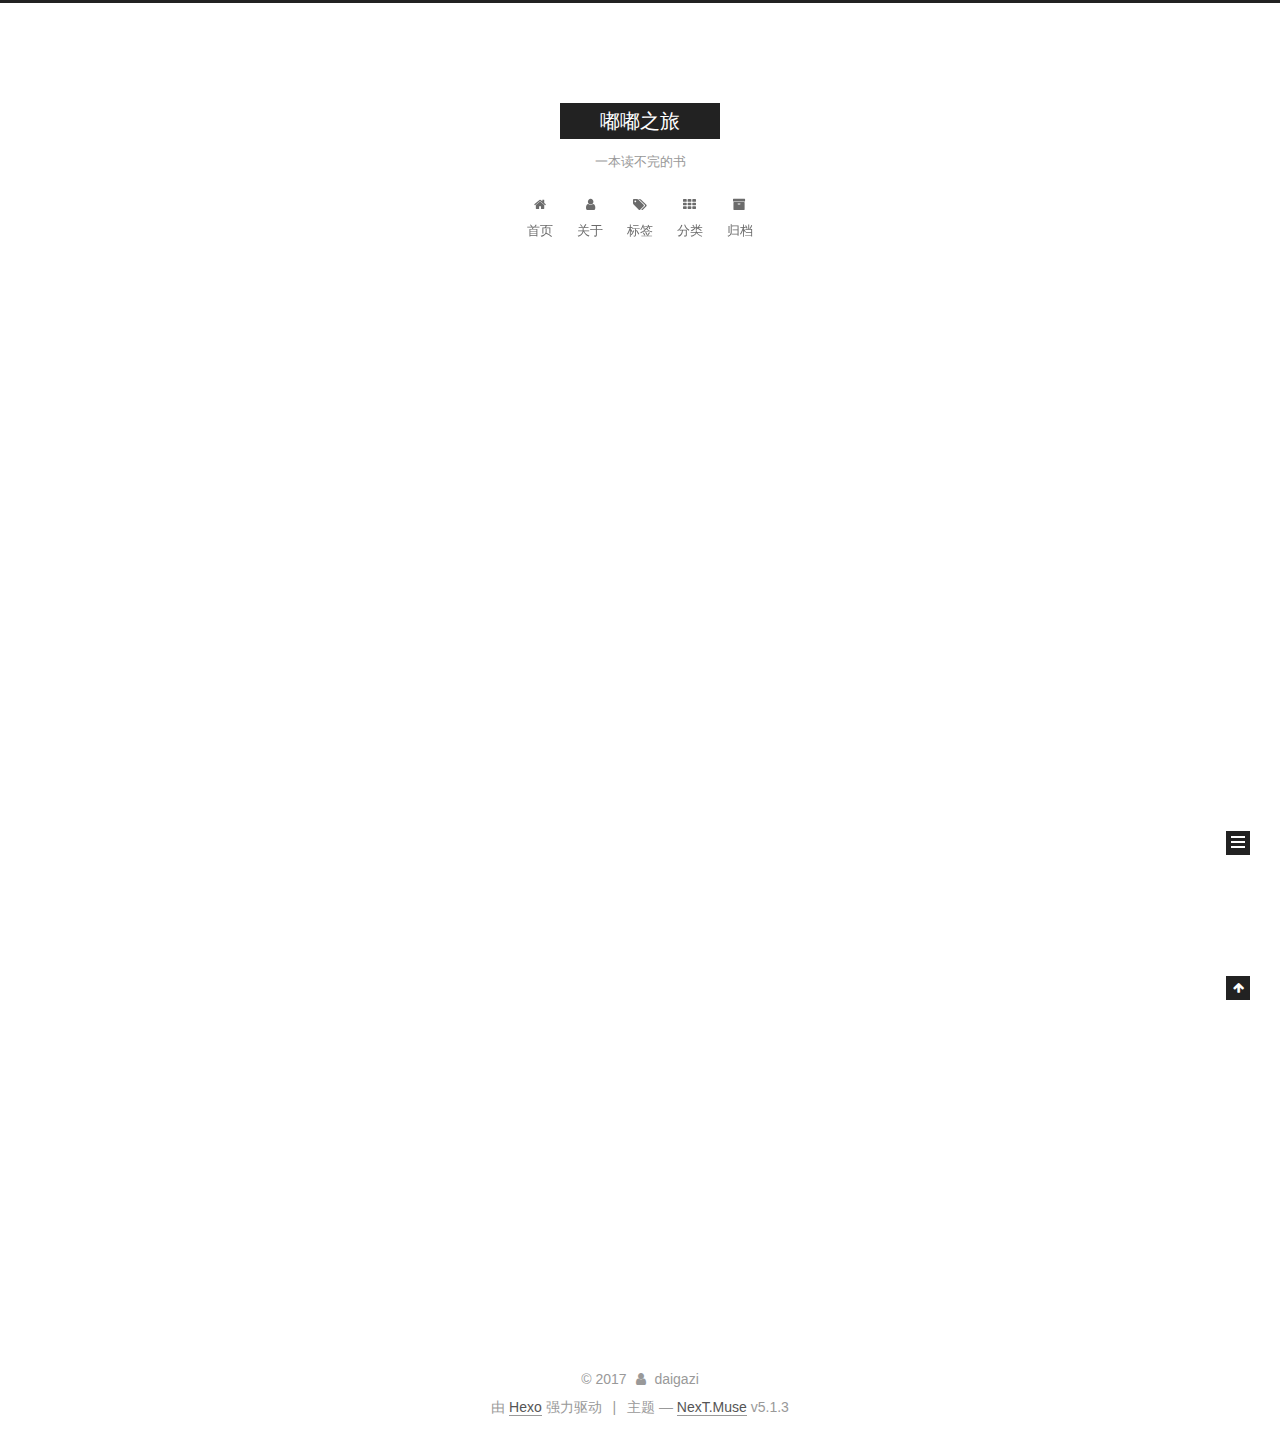
==== commit 51f5b067: "Site updated: 2017-12-12 21:51:22" ====
--- a/index.html
+++ b/index.html
@@ -5,7 +5,7 @@
   
 
 
-<html class="theme-next mist use-motion" lang="zh-Hans">
+<html class="theme-next muse use-motion" lang="zh-Hans">
 <head>
   <meta charset="UTF-8"/>
 <meta http-equiv="X-UA-Compatible" content="IE=edge" />
@@ -74,20 +74,23 @@
 
 
 
-  <link rel="alternate" href="/atom.xml" title="Hexo" type="application/atom+xml" />
-
-
-
-
-
-
+  <link rel="alternate" href="/atom.xml" title="嘟嘟之旅" type="application/atom+xml" />
+
+
+
+
+
+
+<meta name="description" content="就差一句狠话了">
 <meta property="og:type" content="website">
-<meta property="og:title" content="Hexo">
+<meta property="og:title" content="嘟嘟之旅">
 <meta property="og:url" content="http://yoursite.com/index.html">
-<meta property="og:site_name" content="Hexo">
+<meta property="og:site_name" content="嘟嘟之旅">
+<meta property="og:description" content="就差一句狠话了">
 <meta property="og:locale" content="zh-Hans">
 <meta name="twitter:card" content="summary">
-<meta name="twitter:title" content="Hexo">
+<meta name="twitter:title" content="嘟嘟之旅">
+<meta name="twitter:description" content="就差一句狠话了">
 
 
 
@@ -95,7 +98,7 @@
   var NexT = window.NexT || {};
   var CONFIG = {
     root: '/',
-    scheme: 'Mist',
+    scheme: 'Muse',
     version: '5.1.3',
     sidebar: {"position":"left","display":"post","offset":12,"b2t":false,"scrollpercent":false,"onmobile":false},
     fancybox: true,
@@ -123,7 +126,7 @@
 
 
 
-  <title>Hexo</title>
+  <title>嘟嘟之旅</title>
   
 
 
@@ -154,12 +157,12 @@
     <div class="custom-logo-site-title">
       <a href="/"  class="brand" rel="start">
         <span class="logo-line-before"><i></i></span>
-        <span class="site-title">Hexo</span>
+        <span class="site-title">嘟嘟之旅</span>
         <span class="logo-line-after"><i></i></span>
       </a>
     </div>
       
-        <p class="site-subtitle"></p>
+        <p class="site-subtitle">一本读不完的书</p>
       
   </div>
 
@@ -189,6 +192,36 @@
         </li>
       
         
+        <li class="menu-item menu-item-about">
+          <a href="/about/" rel="section">
+            
+              <i class="menu-item-icon fa fa-fw fa-user"></i> <br />
+            
+            关于
+          </a>
+        </li>
+      
+        
+        <li class="menu-item menu-item-tags">
+          <a href="/tags/" rel="section">
+            
+              <i class="menu-item-icon fa fa-fw fa-tags"></i> <br />
+            
+            标签
+          </a>
+        </li>
+      
+        
+        <li class="menu-item menu-item-categories">
+          <a href="/categories/" rel="section">
+            
+              <i class="menu-item-icon fa fa-fw fa-th"></i> <br />
+            
+            分类
+          </a>
+        </li>
+      
+        
         <li class="menu-item menu-item-archives">
           <a href="/archives/" rel="section">
             
@@ -234,13 +267,13 @@
     <link itemprop="mainEntityOfPage" href="http://yoursite.com/2017/12/12/hello-world/">
 
     <span hidden itemprop="author" itemscope itemtype="http://schema.org/Person">
-      <meta itemprop="name" content="John Doe">
+      <meta itemprop="name" content="daigazi">
       <meta itemprop="description" content="">
       <meta itemprop="image" content="/images/avatar.gif">
     </span>
 
     <span hidden itemprop="publisher" itemscope itemtype="http://schema.org/Organization">
-      <meta itemprop="name" content="Hexo">
+      <meta itemprop="name" content="嘟嘟之旅">
     </span>
 
     
@@ -381,8 +414,8 @@
         <div class="site-overview">
           <div class="site-author motion-element" itemprop="author" itemscope itemtype="http://schema.org/Person">
             
-              <p class="site-author-name" itemprop="name">John Doe</p>
-              <p class="site-description motion-element" itemprop="description"></p>
+              <p class="site-author-name" itemprop="name">daigazi</p>
+              <p class="site-description motion-element" itemprop="description">就差一句狠话了</p>
           </div>
 
           <nav class="site-state motion-element">
@@ -446,7 +479,7 @@
   <span class="with-love">
     <i class="fa fa-user"></i>
   </span>
-  <span class="author" itemprop="copyrightHolder">John Doe</span>
+  <span class="author" itemprop="copyrightHolder">daigazi</span>
 
   
 </div>
@@ -460,7 +493,7 @@
 
 
 
-  <div class="theme-info">主题 &mdash; <a class="theme-link" target="_blank" href="https://github.com/iissnan/hexo-theme-next">NexT.Mist</a> v5.1.3</div>
+  <div class="theme-info">主题 &mdash; <a class="theme-link" target="_blank" href="https://github.com/iissnan/hexo-theme-next">NexT.Muse</a> v5.1.3</div>
 
 
 
--- a/css/main.css
+++ b/css/main.css
@@ -226,51 +226,51 @@
   margin: 20px 0 15px;
 }
 h1 {
-  font-size: 24px;
+  font-size: 22px;
 }
 @media (max-width: 767px) {
   h1 {
-    font-size: 20px;
+    font-size: 18px;
   }
 }
 h2 {
-  font-size: 22px;
+  font-size: 20px;
 }
 @media (max-width: 767px) {
   h2 {
-    font-size: 18px;
+    font-size: 16px;
   }
 }
 h3 {
-  font-size: 20px;
+  font-size: 18px;
 }
 @media (max-width: 767px) {
   h3 {
-    font-size: 16px;
+    font-size: 14px;
   }
 }
 h4 {
-  font-size: 18px;
+  font-size: 16px;
 }
 @media (max-width: 767px) {
   h4 {
-    font-size: 14px;
+    font-size: 12px;
   }
 }
 h5 {
-  font-size: 16px;
+  font-size: 14px;
 }
 @media (max-width: 767px) {
   h5 {
-    font-size: 12px;
+    font-size: 10px;
   }
 }
 h6 {
-  font-size: 14px;
+  font-size: 12px;
 }
 @media (max-width: 767px) {
   h6 {
-    font-size: 10px;
+    font-size: 8px;
   }
 }
 p {
@@ -940,8 +940,8 @@
   display: inline-block;
   padding: 0 20px;
   font-size: 14px;
-  color: #555;
-  background: transparent;
+  color: #fff;
+  background: #222;
   border: 2px solid #222;
   text-decoration: none;
   border-radius: 0;
@@ -1101,7 +1101,7 @@
 }
 .site-meta {
   margin: 0;
-  text-align: left;
+  text-align: center;
 }
 @media (max-width: 767px) {
   .site-meta {
@@ -1112,12 +1112,12 @@
   position: relative;
   display: inline-block;
   padding: 0 40px;
-  color: #222;
+  color: #fff;
   background: #222;
   border-bottom: none;
 }
 .brand:hover {
-  color: #222;
+  color: #fff;
 }
 .logo {
   display: inline-block;
@@ -1348,7 +1348,7 @@
 .posts-collapse {
   position: relative;
   z-index: 1010;
-  margin-left: 0;
+  margin-left: 55px;
 }
 .posts-collapse::after {
   content: " ";
@@ -1822,7 +1822,7 @@
   width: 4px;
   height: 4px;
   border-radius: 50%;
-  background: #7f0fec;
+  background: #ffd152;
 }
 .links-of-blogroll {
   font-size: 13px;
@@ -2584,322 +2584,78 @@
 .page-post-detail .comments {
   overflow: hidden;
 }
-h1,
-h2,
-h3,
-h4,
-h5,
-h6 {
-  margin: 20px 0 10px;
-}
-p {
-  margin: 0 0 25px 0;
-}
-a {
-  border-bottom-color: #ccc;
-}
-hr {
-  margin: 20px 0;
-  height: 2px;
-}
-.main-inner {
-  margin-top: 80px;
-}
-.header {
-  background: #f5f5f5;
-}
-.header-inner {
-  padding: 25px 0 20px;
-}
-.header-inner:before,
-.header-inner:after {
-  content: " ";
-  display: table;
-}
-.header-inner:after {
-  clear: both;
-}
-@media (max-width: 767px) {
-  .header-inner {
+@media (max-width: 767px) {
+  .header-inner,
+  .container .main-inner,
+  .footer-inner {
     width: auto;
-    margin-bottom: 50px;
-    padding: 10px;
-  }
-}
-.site-meta {
-  float: left;
-  margin-left: -20px;
-  line-height: normal;
-}
-@media (max-width: 767px) {
-  .site-meta {
-    margin-left: 10px;
-  }
-}
-.site-meta .brand {
-  padding: 2px 1px;
+  }
+}
+embed {
+  display: block;
+  margin: 0px auto 25px auto;
+}
+.custom-logo .site-meta-headline {
+  text-align: center;
+}
+.custom-logo .brand {
   background: none;
 }
-@media (max-width: 767px) {
-  .site-meta .brand {
-    display: block;
-  }
-}
-.site-meta .logo {
-  display: none;
-}
-.site-meta .site-title {
-  font-size: 22px;
-  font-weight: bolder;
-}
-@media (max-width: 767px) {
-  .site-meta .site-title {
-    line-height: 34px;
-  }
-}
-.logo-line-before,
-.logo-line-after {
-  display: block;
-  overflow: hidden;
+.custom-logo .site-title {
+  margin: 10px auto 0;
+  font-size: 24px;
+  color: #222;
+}
+.custom-logo .site-title a {
+  border: none;
+}
+.custom-logo-image {
   margin: 0 auto;
-  width: 75%;
-}
-@media (max-width: 767px) {
-  .logo-line-before,
-  .logo-line-after {
-    display: none;
-  }
-}
-.logo-line-before i,
-.logo-line-after i {
-  position: relative;
-  display: block;
-  height: 2px;
-  background: #222;
-}
-@media (max-width: 767px) {
-  .logo-line-before i,
-  .logo-line-after i {
-    height: 3px;
-  }
-}
-.use-motion .logo-line-before i {
-  left: -100%;
-}
-.use-motion .logo-line-after i {
-  right: -100%;
-}
-.site-subtitle {
-  display: none;
-}
-.site-nav-toggle {
-  position: static;
-  float: right;
-}
-.menu {
-  float: right;
-  margin: 8px 0 0 0;
+  padding: 5px;
+  max-width: 150px;
+  background: #fff;
+}
+@media (max-width: 767px) {
+  .site-nav {
+    position: absolute;
+    left: 0;
+    top: 52px;
+    margin: 0;
+    width: 100%;
+    padding: 0;
+    background: #fff;
+    border-bottom: 1px solid #ddd;
+    z-index: 1050;
+  }
 }
 @media (max-width: 767px) {
   .menu {
-    margin: 20px 0 0 0;
-    padding: 0;
-  }
-}
-.menu br {
-  display: none;
-}
-.menu .menu-item {
-  margin: 0;
+    text-align: left;
+  }
 }
 @media (max-width: 767px) {
   .menu .menu-item {
     display: block;
-  }
-}
-.menu .menu-item a {
-  padding: 0 10px;
-  background: none;
-  border: none;
-  border-radius: 2px;
-  transition-property: background;
+    margin: 0 10px;
+    vertical-align: top;
+  }
+}
+@media (max-width: 767px) {
+  .menu .menu-item br {
+    display: none;
+  }
 }
 @media (max-width: 767px) {
   .menu .menu-item a {
-    text-align: left;
-  }
-}
-.menu .menu-item a:hover {
-  background: #e1e1e1;
-}
-.menu a::before {
-  display: none;
-}
-@media (max-width: 767px) {
-  .menu a::before {
-    display: block;
-  }
-}
-@media (max-width: 767px) {
-  .menu {
-    float: none;
-  }
+    padding: 5px 10px;
+  }
+}
+.menu .menu-item .fa {
+  margin-right: 0;
 }
 .site-search form {
   display: none;
 }
-.posts-expand {
-  padding-top: 0;
-}
-.posts-expand .post-title,
-.posts-expand .post-meta {
-  text-align: left;
-}
-@media (max-width: 767px) {
-  .posts-expand .post-title,
-  .posts-expand .post-meta {
-    text-align: center;
-  }
-}
-.posts-expand .post-eof {
-  display: none;
-}
-.posts-expand .post {
-  margin-top: 120px;
-}
-.posts-expand .post:first-child {
-  margin-top: 0;
-}
-.posts-expand .post-meta {
-  margin-top: 5px;
-  margin-bottom: 20px;
-}
-.posts-expand .post-title {
-  position: relative;
-  font-size: 26px;
-  font-weight: 400;
-}
-@media (max-width: 767px) {
-  .posts-expand .post-title {
-    font-size: 22px;
-  }
-}
-@media (min-width: 1600px) {
-  .posts-expand .post-title {
-    font-size: 26px;
-  }
-}
-.posts-expand .post-title:hover:before {
-  background: #222;
-}
-@media (max-width: 767px) {
-  .posts-expand .post-body {
-    font-size: 12px;
-  }
-}
-.posts-expand .post-body img {
-  margin: 0;
-}
-.posts-expand .post-tags {
-  text-align: left;
-}
-.posts-expand .post-tags a {
-  padding: 1px 5px;
-  background: #f5f5f5;
-  border-bottom: none;
-}
-.posts-expand .post-tags a:hover {
-  background: #ccc;
-}
-.posts-expand .post-nav {
-  margin-top: 40px;
-}
-.post-button {
-  margin-top: 20px;
-  text-align: left;
-}
-.post-button a {
-  padding: 0;
-  font-size: 14px;
-  background: none;
-  border: none;
-  border-bottom: 2px solid #666;
-  transition-property: border;
-}
-@media (max-width: 767px) {
-  .post-button a {
-    font-size: 12px;
-  }
-}
-@media (min-width: 1600px) {
-  .post-button a {
-    font-size: 16px;
-  }
-}
-.post-button a:hover {
-  border-bottom-color: #222;
-}
 .links-of-blogroll-inline .links-of-blogroll-item {
   display: inline-block;
 }
-.btn {
-  padding: 0 10px;
-  border-width: 2px;
-  border-radius: 0;
-}
-.headband {
-  display: none;
-}
-.site-search {
-  position: relative;
-  float: right;
-  margin-top: 5px;
-  padding-top: 3px;
-}
-@media (max-width: 767px) {
-  .site-search {
-    float: none;
-    padding: 0 10px;
-  }
-}
-@media (max-width: 767px) {
-  .container .main-inner {
-    width: auto;
-  }
-}
-.page-post-detail .post-title,
-.page-post-detail .post-meta {
-  text-align: center;
-}
-.page-post-detail .post-title:before {
-  display: none;
-}
-.page-post-detail .post-meta {
-  margin-bottom: 60px;
-}
-.pagination {
-  margin: 120px 0 0;
-  text-align: left;
-}
-@media (max-width: 767px) {
-  .pagination {
-    margin: 80px 10px 0;
-    text-align: center;
-  }
-}
-.footer {
-  margin-top: 80px;
-  padding: 10px 0;
-  background: #f5f5f5;
-  color: #666;
-}
-.footer-inner {
-  margin: 0 auto;
-  text-align: left;
-}
-@media (max-width: 767px) {
-  .footer-inner {
-    width: auto;
-    text-align: center;
-  }
-}
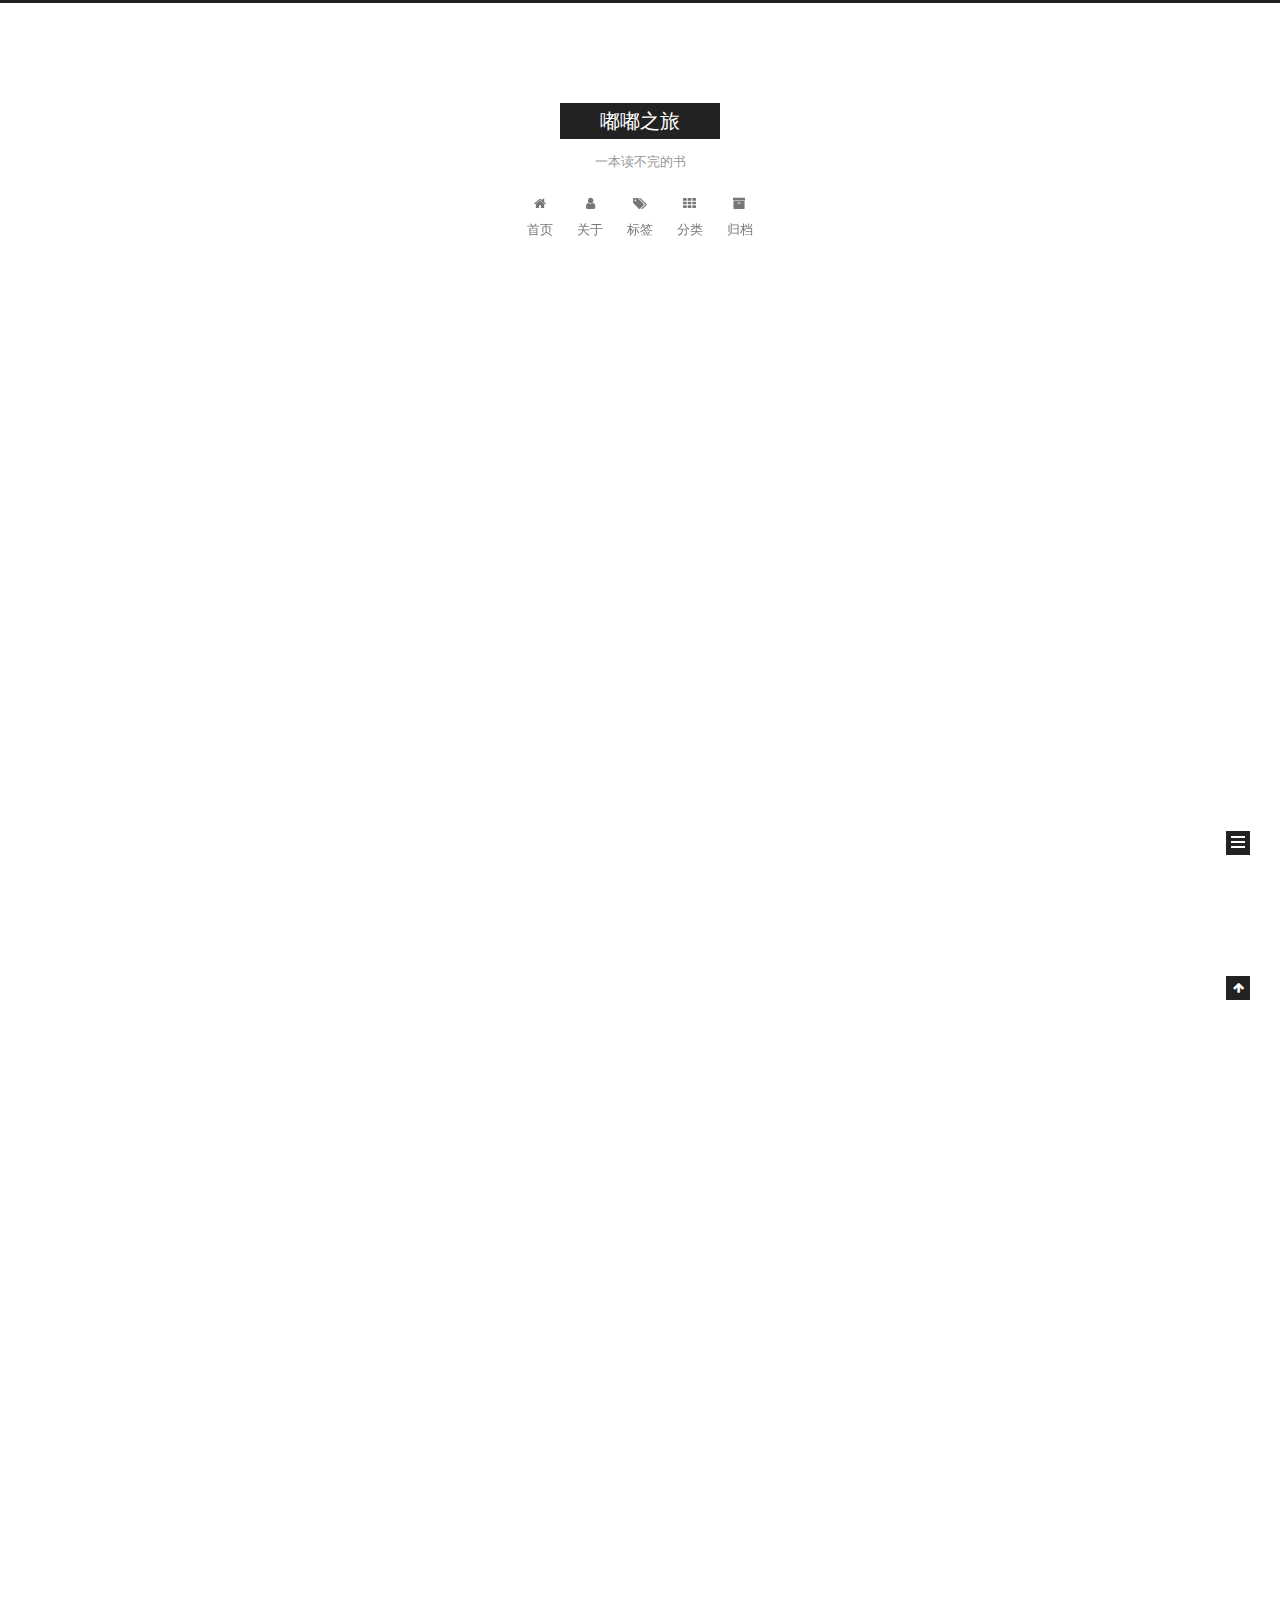
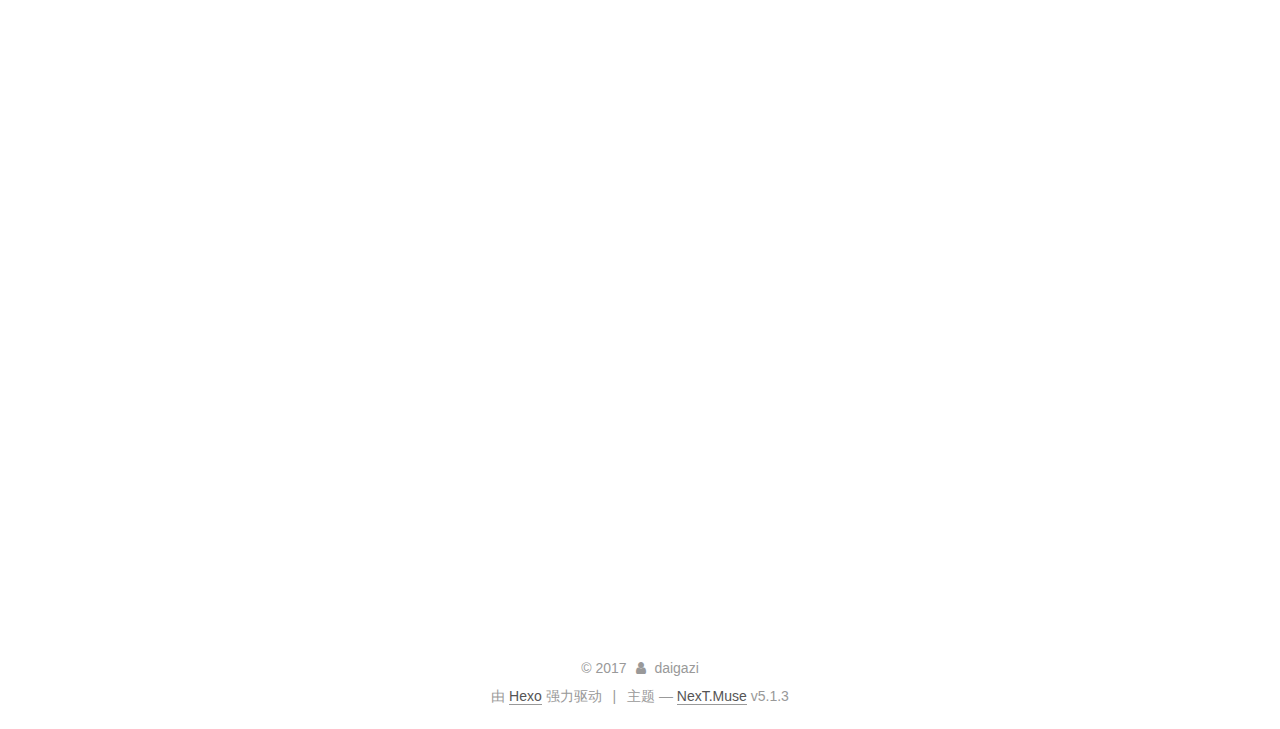
==== commit 85868726: "Site updated: 2017-12-12 21:57:07" ====
--- a/index.html
+++ b/index.html
@@ -264,6 +264,132 @@
   
   
   <div class="post-block">
+    <link itemprop="mainEntityOfPage" href="http://yoursite.com/2017/12/12/hh/">
+
+    <span hidden itemprop="author" itemscope itemtype="http://schema.org/Person">
+      <meta itemprop="name" content="daigazi">
+      <meta itemprop="description" content="">
+      <meta itemprop="image" content="/images/avatar.gif">
+    </span>
+
+    <span hidden itemprop="publisher" itemscope itemtype="http://schema.org/Organization">
+      <meta itemprop="name" content="嘟嘟之旅">
+    </span>
+
+    
+      <header class="post-header">
+
+        
+        
+          <h1 class="post-title" itemprop="name headline">
+                
+                <a class="post-title-link" href="/2017/12/12/hh/" itemprop="url">测试</a></h1>
+        
+
+        <div class="post-meta">
+          <span class="post-time">
+            
+              <span class="post-meta-item-icon">
+                <i class="fa fa-calendar-o"></i>
+              </span>
+              
+                <span class="post-meta-item-text">发表于</span>
+              
+              <time title="创建于" itemprop="dateCreated datePublished" datetime="2017-12-12T21:56:52+08:00">
+                2017-12-12
+              </time>
+            
+
+            
+
+            
+          </span>
+
+          
+
+          
+            
+          
+
+          
+          
+
+          
+
+          
+
+          
+
+        </div>
+      </header>
+    
+
+    
+    
+    
+    <div class="post-body" itemprop="articleBody">
+
+      
+      
+
+      
+        
+          
+            <figure class="highlight plain"><figcaption><span>setup, include</span></figcaption><table><tr><td class="gutter"><pre><span class="line">1</span><br></pre></td><td class="code"><pre><span class="line">knitr::opts_chunk$set(echo = TRUE)</span><br></pre></td></tr></table></figure>
+<h2 id="R-Markdown"><a href="#R-Markdown" class="headerlink" title="R Markdown"></a>R Markdown</h2><p>This is an R Markdown document. Markdown is a simple formatting syntax for authoring HTML, PDF, and MS Word documents. For more details on using R Markdown see <a href="http://rmarkdown.rstudio.com" target="_blank" rel="noopener">http://rmarkdown.rstudio.com</a>.</p>
+<p>When you click the <strong>Knit</strong> button a document will be generated that includes both content as well as the output of any embedded R code chunks within the document. You can embed an R code chunk like this:</p>
+<figure class="highlight plain"><figcaption><span>cars&#125;</span></figcaption><table><tr><td class="gutter"><pre><span class="line">1</span><br></pre></td><td class="code"><pre><span class="line">summary(cars)</span><br></pre></td></tr></table></figure>
+<h2 id="Including-Plots"><a href="#Including-Plots" class="headerlink" title="Including Plots"></a>Including Plots</h2><p>You can also embed plots, for example:</p>
+<figure class="highlight plain"><figcaption><span>pressure, echo</span></figcaption><table><tr><td class="gutter"><pre><span class="line">1</span><br></pre></td><td class="code"><pre><span class="line">plot(pressure)</span><br></pre></td></tr></table></figure>
+<p>Note that the <code>echo = FALSE</code> parameter was added to the code chunk to prevent printing of the R code that generated the plot.</p>
+
+          
+        
+      
+    </div>
+    
+    
+    
+
+    
+
+    
+
+    
+
+    <footer class="post-footer">
+      
+
+      
+
+      
+
+      
+      
+        <div class="post-eof"></div>
+      
+    </footer>
+  </div>
+  
+  
+  
+  </article>
+
+
+    
+      
+
+  
+
+  
+  
+  
+
+  <article class="post post-type-normal" itemscope itemtype="http://schema.org/Article">
+  
+  
+  
+  <div class="post-block">
     <link itemprop="mainEntityOfPage" href="http://yoursite.com/2017/12/12/hello-world/">
 
     <span hidden itemprop="author" itemscope itemtype="http://schema.org/Person">
@@ -425,7 +551,7 @@
               
                 <a href="/archives/">
               
-                  <span class="site-state-item-count">1</span>
+                  <span class="site-state-item-count">2</span>
                   <span class="site-state-item-name">日志</span>
                 </a>
               </div>
--- a/css/main.css
+++ b/css/main.css
@@ -1822,7 +1822,7 @@
   width: 4px;
   height: 4px;
   border-radius: 50%;
-  background: #ffd152;
+  background: #ebb4fa;
 }
 .links-of-blogroll {
   font-size: 13px;
